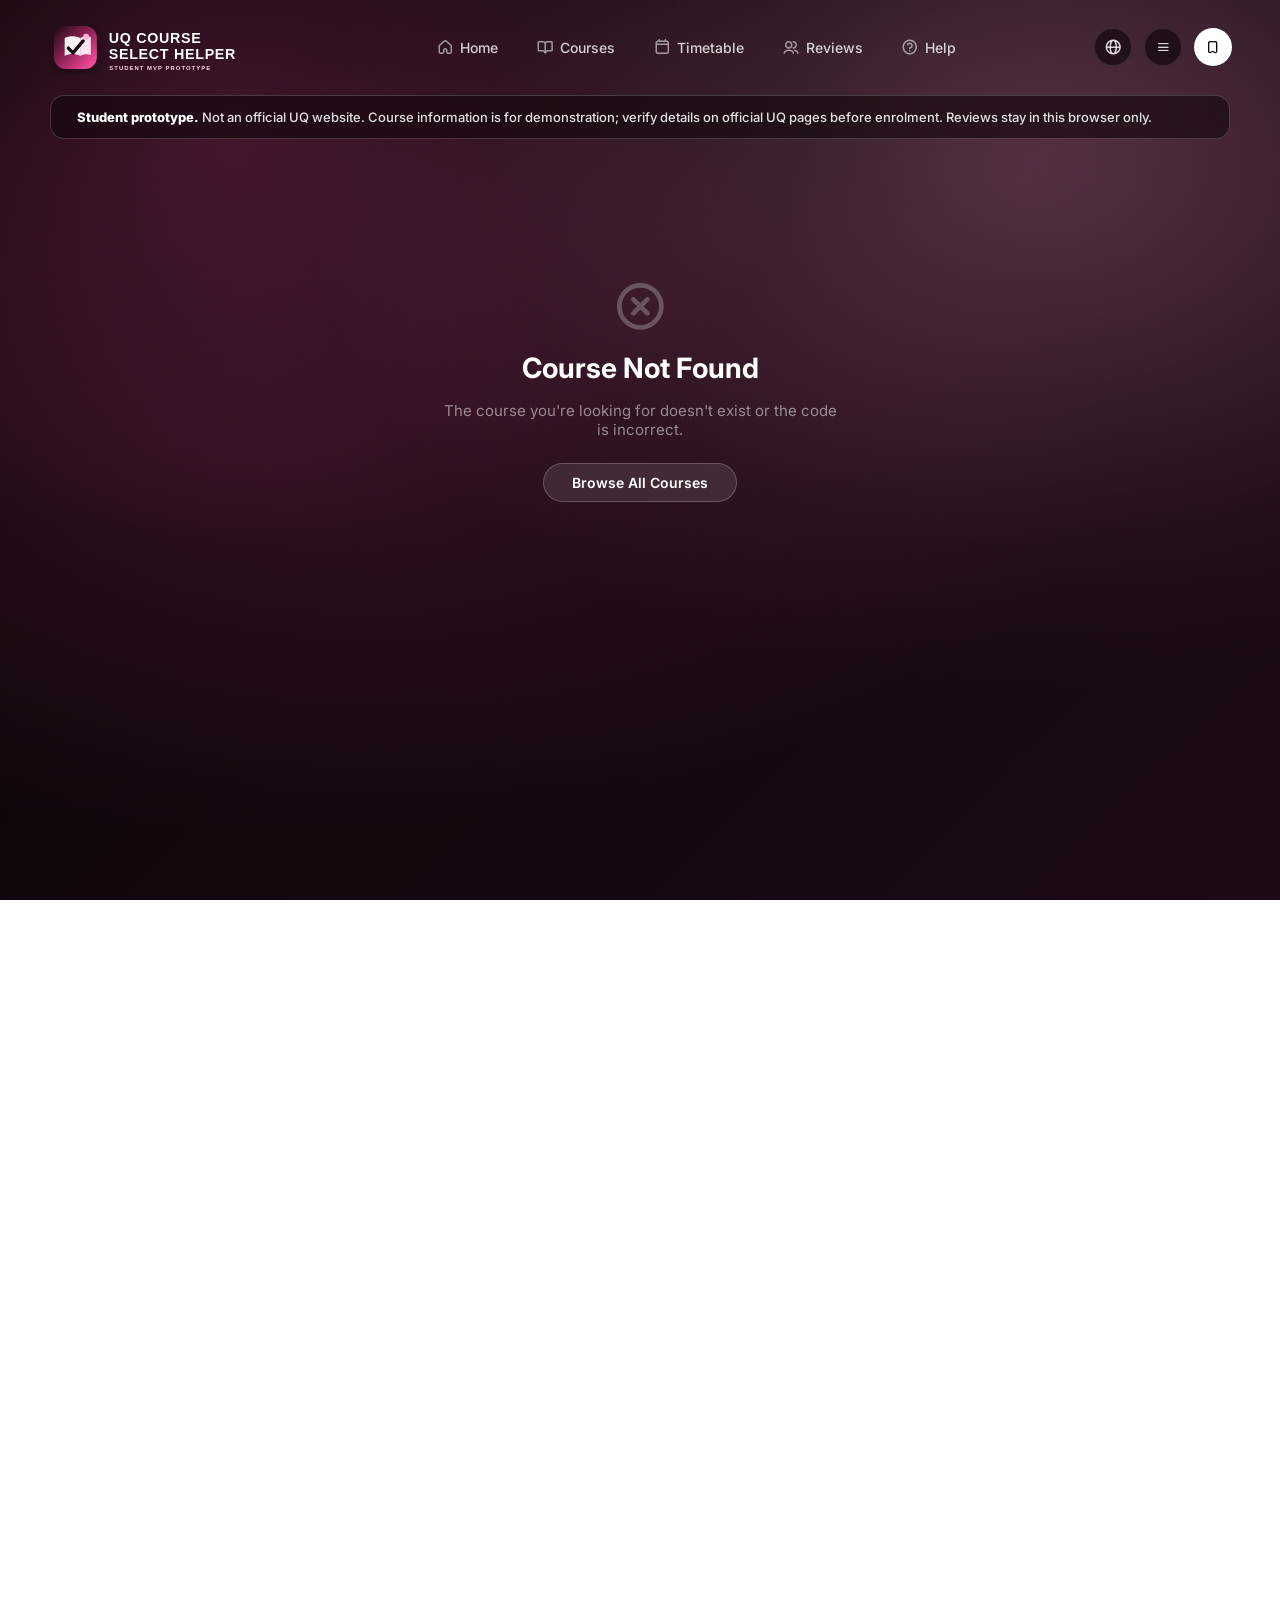
==== course-detail.html @ 70d6f1af "Upload MVP website" ====
﻿<!DOCTYPE html>
<html lang="en">

<head>
    <meta charset="UTF-8">
    <meta name="viewport" content="width=device-width, initial-scale=1.0">
    <meta http-equiv="Cache-Control" content="no-store, no-cache, must-revalidate">
    <meta http-equiv="Pragma" content="no-cache">
    <meta http-equiv="Expires" content="0">
    <title>Course Detail | UQ Course Select Helper</title>
    <link rel="preconnect" href="https://fonts.googleapis.com">
    <link
        href="https://fonts.googleapis.com/css2?family=Inter:wght@300;400;500;600;700;800;900&family=Noto+Sans+SC:wght@300;400;500;700;900&family=Playfair+Display:ital,wght@1,400;1,700&display=swap"
        rel="stylesheet">
    <link rel="stylesheet" href="coolicons.css">
    <link rel="stylesheet" href="css/shared.css?v=20260527-5">
    <link rel="stylesheet" href="css/course-detail.css?v=20260527-5">
</head>

<body>
    <div class="page">
        <!-- Purple Gradient Background -->
        <div class="page-bg"></div>

        <!-- Content -->
        <div class="content">

            <!-- Navbar -->
            <nav class="navbar">
                <div class="nav-brand">
                    <a href="index.html" class="brand-lockup" aria-label="UQ Course Select Helper home">
                        <img src="logos/course-select-helper-logo.svg" alt="UQ Course Select Helper">
                    </a>
                </div>

                <ul class="nav-links">
                    <li>
                        <a href="index.html">
                            <i class="ci-House_01"></i>
                            <span data-i18n="nav_home">Home</span>
                        </a>
                    </li>
                    <li>
                        <a href="courses.html">
                            <i class="ci-Book_Open"></i>
                            <span data-i18n="nav_courses">Courses</span>
                        </a>
                    </li>
                    <li>
                        <a href="timetable.html">
                            <i class="ci-Calendar"></i>
                            <span data-i18n="nav_timetable">Timetable</span>
                        </a>
                    </li>
                    <li>
                        <a href="reviews.html">
                            <i class="ci-Users"></i>
                            <span data-i18n="nav_reviews">Reviews</span>
                        </a>
                    </li>
                    <li>
                        <a href="#help">
                            <i class="ci-Circle_Help"></i>
                            <span data-i18n="nav_help">Help</span>
                        </a>
                    </li>
                </ul>

                <div class="nav-right">
                    <div class="lang-wrapper">
                        <button class="lang-globe-btn" id="langGlobeBtn" onclick="toggleLangPopover()">
                            <i class="ci-Globe"></i>
                        </button>
                        <div class="lang-popover" id="langPopover">
                            <div class="lang-popover-title">Language</div>
                            <div class="lang-popover-divider"></div>
                            <button class="lang-option active" data-lang="en" onclick="switchLang('en')">
                                <span class="lang-option-dot"></span>
                                <span class="lang-option-label">English</span>
                                <i class="ci-Check lang-option-check"></i>
                            </button>
                            <button class="lang-option" data-lang="zh" onclick="switchLang('zh')">
                                <span class="lang-option-dot"></span>
                                <span class="lang-option-label">Chinese</span>
                                <i class="ci-Check lang-option-check"></i>
                            </button>
                        </div>
                    </div>
                    <button class="nav-menu-btn" aria-label="Menu">
                        <i class="ci-Hamburger_MD"></i>
                    </button>
                    <a href="index.html" class="nav-cta" aria-label="Get Started">
                        <i class="ci-Bookmark"></i>
                    </a>
                </div>
            </nav>

            <!-- Loading State -->
            <div class="loading-state" id="loadingState">
                <div class="loading-spinner"></div>
                <p data-i18n="cd_loading">Loading course details...</p>
            </div>

            <!-- Error State -->
            <div class="error-state" id="errorState" style="display:none;">
                <i class="ci-Close_Circle"></i>
                <h2 data-i18n="cd_not_found">Course Not Found</h2>
                <p data-i18n="cd_not_found_desc">The course you're looking for doesn't exist or the code is incorrect.
                </p>
                <a href="courses.html" class="back-link" data-i18n="cd_browse_courses">Browse All Courses</a>
            </div>

            <!-- Hero Banner -->
            <div class="course-hero" id="courseHero" style="display:none;">
                <a href="courses.html" class="breadcrumb">
                    <i class="ci-Chevron_Left"></i>
                    <span data-i18n="cd_back">Back to Courses</span>
                </a>
                <div class="hero-content">
                    <span class="course-level-badge" id="heroLevel"></span>
                    <h1 class="course-code" id="heroCode"></h1>
                    <p class="course-title" id="heroTitle"></p>
                </div>
            </div>

            <!-- Two-Column Layout -->
            <div class="course-layout" id="courseLayout" style="display:none;">

                <!-- Left: Main Content -->
                <div class="course-main">

                    <!-- About -->
                    <section class="content-section">
                        <h2 class="section-title">
                            <i class="ci-Book_Open"></i>
                            <span data-i18n="cd_about">About This Course</span>
                        </h2>
                        <div class="section-body">
                            <p id="courseDescription"></p>
                        </div>
                    </section>

                    <!-- Prerequisites -->
                    <section class="content-section">
                        <h2 class="section-title">
                            <i class="ci-Link"></i>
                            <span data-i18n="cd_prereqs">Prerequisites</span>
                        </h2>
                        <div class="section-body" id="prerequisitesBody">
                            <p id="prerequisitesText"></p>
                            <div class="prereq-chips" id="prerequisitesChips"></div>
                        </div>
                    </section>

                    <div class="prereq-checker">
                        <label for="completedCoursesInput">Completed courses</label>
                        <input type="text" id="completedCoursesInput" placeholder="e.g. CSSE1001, MATH1061, INFS1200">
                        <button type="button" id="checkPrereqsBtn">Check Eligibility</button>
                        <div id="prereqCheckResult"></div>
                    </div>

                    <!-- Assessment -->
                    <section class="content-section">
                        <h2 class="section-title">
                            <i class="ci-Edit"></i>
                            <span data-i18n="cd_assessment">Assessment</span>
                        </h2>
                        <div class="section-body">
                            <div id="assessmentContent"></div>
                        </div>
                    </section>

                    <!-- Incompatible Courses -->
                    <section class="content-section" id="incompatibleSection" style="display:none;">
                        <h2 class="section-title">
                            <i class="ci-Close_Circle"></i>
                            <span data-i18n="cd_incompatible">Incompatible Courses</span>
                        </h2>
                        <div class="section-body">
                            <p id="incompatibleText"></p>
                            <div class="prereq-chips" id="incompatibleChips"></div>
                        </div>
                    </section>
                </div>

                <!-- Right: Sidebar -->
                <div class="course-sidebar">

                    <!-- Quick Facts Card -->
                    <div class="sidebar-card">
                        <h3 class="sidebar-card-title">
                            <i class="ci-Bar_Chart"></i>
                            <span data-i18n="cd_quick_facts">Quick Facts</span>
                        </h3>
                        <ul class="quick-facts-list">
                            <li>
                                <span class="fact-label" data-i18n="cd_units">Units</span>
                                <span class="fact-value" id="factUnits">--</span>
                            </li>
                            <li>
                                <span class="fact-label" data-i18n="cd_level">Level</span>
                                <span class="fact-value" id="factLevel">--</span>
                            </li>
                            <li>
                                <span class="fact-label" data-i18n="cd_faculty">Faculty</span>
                                <span class="fact-value" id="factFaculty">--</span>
                            </li>
                            <li>
                                <span class="fact-label" data-i18n="cd_school">School</span>
                                <span class="fact-value" id="factSchool">--</span>
                            </li>
                            <li>
                                <span class="fact-label" data-i18n="cd_duration">Duration</span>
                                <span class="fact-value" id="factDuration">--</span>
                            </li>
                        </ul>
                    </div>

                    <!-- Offerings Card -->
                    <div class="sidebar-card">
                        <h3 class="sidebar-card-title">
                            <i class="ci-Calendar"></i>
                            <span data-i18n="cd_offerings">Offerings</span>
                        </h3>
                        <div id="offeringsContent">
                            <p class="no-data" data-i18n="cd_no_offerings">No offerings available.</p>
                        </div>
                    </div>

                    <!-- Action Buttons -->
                    <div class="sidebar-actions">
                        <button class="action-btn action-btn-primary" id="addToTimetableBtn">
                            <i class="ci-Calendar"></i>
                            <span data-i18n="cd_add_timetable">Add to Timetable</span>
                        </button>
                        <button class="action-btn action-btn-secondary" id="writeReviewBtn">
                            <i class="ci-Edit"></i>
                            <span data-i18n="cd_write_review">Write a Review</span>
                        </button>
                        <a class="action-btn action-btn-official" id="officialCourseLink" href="#" target="_blank"
                            rel="noopener">
                            <i class="ci-External_Link"></i>
                            <span>Official UQ Page</span>
                        </a>
                    </div>
                </div>
            </div>
        </div>
    </div>

    <!-- Toast Notification -->
    <div class="toast" id="toast">
        <i class="ci-Check toast-icon"></i>
        <span id="toastMessage"></span>
    </div>

    <!-- Footer -->
    <footer id="help" class="footer student-footer">
        <div class="footer-hero">
            <div class="footer-brand-block">
                <img src="logos/course-select-helper-logo.svg" alt="UQ Course Select Helper" class="footer-brand-logo">
                <p>Independent COMP1100 student MVP. This prototype helps demonstrate course-planning ideas, interview-driven learning and design iteration.</p>
            </div>
            <div class="footer-proof-points">
                <span>Student prototype</span>
                <span>Not an official UQ service</span>
                <span>Verify details with UQ</span>
            </div>
        </div>

        <div class="footer-columns footer-prototype-columns">
            <div class="footer-col">
                <h4>Working with UQ</h4>
                <ul>
                    <li><a href="https://about.uq.edu.au/careers" target="_blank" rel="noopener noreferrer">Careers and job search</a></li>
                    <li><a href="https://about.uq.edu.au/strategy-values/strategic-plan" target="_blank" rel="noopener noreferrer">Strategic Plan</a></li>
                    <li><a href="https://about.uq.edu.au/staff-intranet" target="_blank" rel="noopener noreferrer">Staff Intranet</a></li>
                    <li><a href="https://my.uq.edu.au/information-and-services/information-technology/student-staff-it-support" target="_blank" rel="noopener noreferrer">IT support</a></li>
                </ul>
            </div>
            <div class="footer-col">
                <h4>Current students</h4>
                <ul>
                    <li><a href="https://my.uq.edu.au/" target="_blank" rel="noopener noreferrer">my.UQ</a></li>
                    <li><a href="https://programs-courses.uq.edu.au/" target="_blank" rel="noopener noreferrer">Programs and courses</a></li>
                    <li><a href="https://about.uq.edu.au/academic-calendar" target="_blank" rel="noopener noreferrer">Academic calendar</a></li>
                    <li><a href="https://my.uq.edu.au/student-support" target="_blank" rel="noopener noreferrer">Student support</a></li>
                </ul>
            </div>
            <div class="footer-col">
                <h4>Library</h4>
                <ul>
                    <li><a href="https://library.uq.edu.au/" target="_blank" rel="noopener noreferrer">Library</a></li>
                    <li><a href="https://web.library.uq.edu.au/study-and-learning-support" target="_blank" rel="noopener noreferrer">Study and learning support</a></li>
                    <li><a href="https://web.library.uq.edu.au/research-and-publish" target="_blank" rel="noopener noreferrer">Research and publish</a></li>
                    <li><a href="https://web.library.uq.edu.au/visit" target="_blank" rel="noopener noreferrer">Visit</a></li>
                </ul>
            </div>
            <div class="footer-col">
                <h4>Contact UQ</h4>
                <ul>
                    <li><a href="https://contacts.uq.edu.au/contacts" target="_blank" rel="noopener noreferrer">Contact UQ</a></li>
                    <li><a href="https://www.uq.edu.au/complaints-appeals" target="_blank" rel="noopener noreferrer">Make a complaint</a></li>
                    <li><a href="https://about.uq.edu.au/faculties-schools-centres-and-institutes" target="_blank" rel="noopener noreferrer">Faculties, schools, institutes and centres</a></li>
                    <li><a href="https://campuses.uq.edu.au/" target="_blank" rel="noopener noreferrer">Campuses, maps and transport</a></li>
                </ul>
            </div>
            <div class="footer-col">
                <h4>Prototype notes</h4>
                <ul>
                    <li>Reviews are stored locally in this browser.</li>
                    <li>No analytics or server upload are added.</li>
                    <li>Do not enter sensitive personal information.</li>
                    <li>Course data is for demonstration and must be checked against official UQ pages.</li>
                </ul>
            </div>
        </div>

        <div class="footer-disclaimer">
            <strong>Disclaimer:</strong> UQ Course Select Helper is an independent student prototype. It is not affiliated with, endorsed by, or operated by The University of Queensland. UQ names and course references are used only to describe the student problem space and demonstration dataset.
        </div>
    </footer>

    <script src="js/i18n.js?v=20260527-5"></script>
    <script src="js/shared.js?v=20260527-5"></script>
    <script src="js/course-detail.js?v=20260527-5"></script>
</body>

</html>
---- coolicons.css ----
﻿@font-face {
  font-family: 'coolicons';
  src:
    url('fonts/coolicons.ttf?44fbbv') format('truetype'),
    url('fonts/coolicons.woff?44fbbv') format('woff'),
    url('fonts/coolicons.svg?44fbbv#coolicons') format('svg');
  font-weight: normal;
  font-style: normal;
  font-display: block;
}

i {
  /* use !important to prevent issues with browser extensions that change fonts */
  font-family: 'coolicons' !important;
  speak: never;
  font-style: normal;
  font-weight: normal;
  font-variant: normal;
  text-transform: none;
  line-height: 1;

  /* Better Font Rendering =========== */
  -webkit-font-smoothing: antialiased;
  -moz-osx-font-smoothing: grayscale;
}

.ci-Add_Column:before {
  content: "\e900";
}
.ci-Add_Minus_Square:before {
  content: "\e901";
}
.ci-Add_Plus_Circle:before {
  content: "\e902";
}
.ci-Add_Plus_Square:before {
  content: "\e903";
}
.ci-Add_Plus:before {
  content: "\e904";
}
.ci-Add_Row:before {
  content: "\e905";
}
.ci-Add_To_Queue:before {
  content: "\e906";
}
.ci-Airplay:before {
  content: "\e907";
}
.ci-Alarm:before {
  content: "\e908";
}
.ci-Archive:before {
  content: "\e909";
}
.ci-Arrow_Circle_Down_Left:before {
  content: "\e90a";
}
.ci-Arrow_Circle_Down_Right:before {
  content: "\e90b";
}
.ci-Arrow_Circle_Down:before {
  content: "\e90c";
}
.ci-Arrow_Circle_Left:before {
  content: "\e90d";
}
.ci-Arrow_Circle_Right:before {
  content: "\e90e";
}
.ci-Arrow_Circle_Up_Left:before {
  content: "\e90f";
}
.ci-Arrow_Circle_Up_Right:before {
  content: "\e910";
}
.ci-Arrow_Circle_Up:before {
  content: "\e911";
}
.ci-Arrow_Down_Left_LG:before {
  content: "\e912";
}
.ci-Arrow_Down_Left_MD:before {
  content: "\e913";
}
.ci-Arrow_Down_Left_SM:before {
  content: "\e914";
}
.ci-Arrow_Down_LG:before {
  content: "\e915";
}
.ci-Arrow_Down_MD:before {
  content: "\e916";
}
.ci-Arrow_Down_Right_LG:before {
  content: "\e917";
}
.ci-Arrow_Down_Right_MD:before {
  content: "\e918";
}
.ci-Arrow_Down_Right_SM:before {
  content: "\e919";
}
.ci-Arrow_Down_SM:before {
  content: "\e91a";
}
.ci-Arrow_Down_Up:before {
  content: "\e91b";
}
.ci-Arrow_Left_LG:before {
  content: "\e91c";
}
.ci-Arrow_Left_MD:before {
  content: "\e91d";
}
.ci-Arrow_Left_Right:before {
  content: "\e91e";
}
.ci-Arrow_Left_SM:before {
  content: "\e91f";
}
.ci-Arrow_Reload_02:before {
  content: "\e920";
}
.ci-Arrow_Right_LG:before {
  content: "\e921";
}
.ci-Arrow_Right_MD:before {
  content: "\e922";
}
.ci-Arrow_Right_SM:before {
  content: "\e923";
}
.ci-Arrow_Sub_Down_Left:before {
  content: "\e924";
}
.ci-Arrow_Sub_Down_Right:before {
  content: "\e925";
}
.ci-Arrow_Sub_Left_Down:before {
  content: "\e926";
}
.ci-Arrow_Sub_Left_Up:before {
  content: "\e927";
}
.ci-Arrow_Sub_Right_Down:before {
  content: "\e928";
}
.ci-Arrow_Sub_Right_Up:before {
  content: "\e929";
}
.ci-Arrow_Sub_Up_Left:before {
  content: "\e92a";
}
.ci-Arrow_Sub_Up_Right:before {
  content: "\e92b";
}
.ci-Arrow_Undo_Down_Left:before {
  content: "\e92c";
}
.ci-Arrow_Undo_Down_Right:before {
  content: "\e92d";
}
.ci-Arrow_Undo_Up_Left:before {
  content: "\e92e";
}
.ci-Arrow_Undo_Up_Right:before {
  content: "\e92f";
}
.ci-Arrow_Up_Left_LG:before {
  content: "\e930";
}
.ci-Arrow_Up_Left_MD:before {
  content: "\e931";
}
.ci-Arrow_Up_Left_SM:before {
  content: "\e932";
}
.ci-Arrow_Up_LG:before {
  content: "\e933";
}
.ci-Arrow_Up_MD:before {
  content: "\e934";
}
.ci-Arrow_Up_Right_LG:before {
  content: "\e935";
}
.ci-Arrow_Up_Right_MD:before {
  content: "\e936";
}
.ci-Arrow_Up_Right_SM:before {
  content: "\e937";
}
.ci-Arrow_Up_SM:before {
  content: "\e938";
}
.ci-Arrows_Reload_01:before {
  content: "\e939";
}
.ci-Bar_Bottom:before {
  content: "\e93a";
}
.ci-Bar_Left:before {
  content: "\e93b";
}
.ci-Bar_Right:before {
  content: "\e93c";
}
.ci-Bar_Top:before {
  content: "\e93d";
}
.ci-Bell_Add:before {
  content: "\e93e";
}
.ci-Bell_Close:before {
  content: "\e93f";
}
.ci-Bell_Notification:before {
  content: "\e940";
}
.ci-Bell_Off:before {
  content: "\e941";
}
.ci-Bell_Remove:before {
  content: "\e942";
}
.ci-Bell_Ring:before {
  content: "\e943";
}
.ci-Bell:before {
  content: "\e944";
}
.ci-Bold:before {
  content: "\e945";
}
.ci-Book_Open:before {
  content: "\e946";
}
.ci-Book:before {
  content: "\e947";
}
.ci-Bookmark:before {
  content: "\e948";
}
.ci-Building_01:before {
  content: "\e949";
}
.ci-Building_02:before {
  content: "\e94a";
}
.ci-Building_03:before {
  content: "\e94b";
}
.ci-Building_04:before {
  content: "\e94c";
}
.ci-Bulb:before {
  content: "\e94d";
}
.ci-Calendar_Add:before {
  content: "\e94e";
}
.ci-Calendar_Check:before {
  content: "\e94f";
}
.ci-Calendar_Close:before {
  content: "\e950";
}
.ci-Calendar_Days:before {
  content: "\e951";
}
.ci-Calendar_Event:before {
  content: "\e952";
}
.ci-Calendar_Remove:before {
  content: "\e953";
}
.ci-Calendar_Week:before {
  content: "\e954";
}
.ci-Calendar:before {
  content: "\e955";
}
.ci-Camera:before {
  content: "\e956";
}
.ci-Car_Auto:before {
  content: "\e957";
}
.ci-Caret_Circle_Down:before {
  content: "\e958";
}
.ci-Caret_Circle_Left:before {
  content: "\e959";
}
.ci-Caret_Circle_Right:before {
  content: "\e95a";
}
.ci-Caret_Circle_Up:before {
  content: "\e95b";
}
.ci-Caret_Down_MD:before {
  content: "\e95c";
}
.ci-Caret_Down_SM:before {
  content: "\e95d";
}
.ci-Caret_Left_SM:before {
  content: "\e95e";
}
.ci-Caret_Right_SM:before {
  content: "\e95f";
}
.ci-Caret_Up_MD:before {
  content: "\e960";
}
.ci-Caret_Up_SM:before {
  content: "\e961";
}
.ci-Chart_Bar_Horizontal_01:before {
  content: "\e962";
}
.ci-Chart_Bar_Vertical_01:before {
  content: "\e963";
}
.ci-Chart_Line:before {
  content: "\e964";
}
.ci-Chart_Pie:before {
  content: "\e965";
}
.ci-Chat_Add:before {
  content: "\e966";
}
.ci-Chat_Check:before {
  content: "\e967";
}
.ci-Chat_Circle_Add:before {
  content: "\e968";
}
.ci-Chat_Circle_Check:before {
  content: "\e969";
}
.ci-Chat_Circle_Close:before {
  content: "\e96a";
}
.ci-Chat_Circle_Dots:before {
  content: "\e96b";
}
.ci-Chat_Circle_Remove:before {
  content: "\e96c";
}
.ci-Chat_Circle:before {
  content: "\e96d";
}
.ci-Chat_Close:before {
  content: "\e96e";
}
.ci-Chat_Conversation_Circle:before {
  content: "\e96f";
}
.ci-Chat_Conversation:before {
  content: "\e970";
}
.ci-Chat_Dots:before {
  content: "\e971";
}
.ci-Chat_Remove:before {
  content: "\e972";
}
.ci-Chat:before {
  content: "\e973";
}
.ci-Check_All_Big:before {
  content: "\e974";
}
.ci-Check_All:before {
  content: "\e975";
}
.ci-Check_Big:before {
  content: "\e976";
}
.ci-Check:before {
  content: "\e977";
}
.ci-Checkbox_Check:before {
  content: "\e978";
}
.ci-Checkbox_Fill:before {
  content: "\e979";
}
.ci-Checkbox_Unchecked:before {
  content: "\e97a";
}
.ci-Chevron_Down_Duo:before {
  content: "\e97b";
}
.ci-Chevron_Down:before {
  content: "\e97c";
}
.ci-Chevron_Left_Duo:before {
  content: "\e97d";
}
.ci-Chevron_Left_MD:before {
  content: "\e97e";
}
.ci-Chevron_Left:before {
  content: "\e97f";
}
.ci-Chevron_Right_Duo:before {
  content: "\e980";
}
.ci-Chevron_Right_MD:before {
  content: "\e981";
}
.ci-Chevron_Right:before {
  content: "\e982";
}
.ci-Chevron_Up_Duo:before {
  content: "\e983";
}
.ci-Chevron_Up:before {
  content: "\e984";
}
.ci-Chromecast:before {
  content: "\e985";
}
.ci-Circle_Check:before {
  content: "\e986";
}
.ci-Circle_Help:before {
  content: "\e987";
}
.ci-Circle_Warning:before {
  content: "\e988";
}
.ci-Circle:before {
  content: "\e989";
}
.ci-Clock:before {
  content: "\e98a";
}
.ci-Close_Circle:before {
  content: "\e98b";
}
.ci-Close_LG:before {
  content: "\e98c";
}
.ci-Close_MD:before {
  content: "\e98d";
}
.ci-Close_SM:before {
  content: "\e98e";
}
.ci-Close_Square:before {
  content: "\e98f";
}
.ci-Cloud_Add:before {
  content: "\e990";
}
.ci-Cloud_Check:before {
  content: "\e991";
}
.ci-Cloud_Close:before {
  content: "\e992";
}
.ci-Cloud_Download:before {
  content: "\e993";
}
.ci-Cloud_Off:before {
  content: "\e994";
}
.ci-Cloud_Remove:before {
  content: "\e995";
}
.ci-Cloud_Upload:before {
  content: "\e996";
}
.ci-Cloud:before {
  content: "\e997";
}
.ci-Code:before {
  content: "\e998";
}
.ci-Coffe_To_Go:before {
  content: "\e999";
}
.ci-Coffee:before {
  content: "\e99a";
}
.ci-Columns:before {
  content: "\e99b";
}
.ci-Combine_Cells:before {
  content: "\e99c";
}
.ci-Command:before {
  content: "\e99d";
}
.ci-Compass:before {
  content: "\e99e";
}
.ci-Cookie:before {
  content: "\e99f";
}
.ci-Copy:before {
  content: "\e9a0";
}
.ci-Credit_Card_01:before {
  content: "\e9a1";
}
.ci-Credit_Card_02:before {
  content: "\e9a2";
}
.ci-Crop:before {
  content: "\e9a3";
}
.ci-Cupcake:before {
  content: "\e9a4";
}
.ci-Cylinder:before {
  content: "\e9a5";
}
.ci-Data:before {
  content: "\e9a6";
}
.ci-Delete_Column:before {
  content: "\e9a7";
}
.ci-Delete_Row:before {
  content: "\e9a8";
}
.ci-Desktop_Tower:before {
  content: "\e9a9";
}
.ci-Desktop:before {
  content: "\e9aa";
}
.ci-Devices:before {
  content: "\e9ab";
}
.ci-Double_Quotes_L:before {
  content: "\e9ac";
}
.ci-Double_Quotes_R:before {
  content: "\e9ad";
}
.ci-Download_Package:before {
  content: "\e9ae";
}
.ci-Download:before {
  content: "\e9af";
}
.ci-Drag_Horizontal:before {
  content: "\e9b0";
}
.ci-Drag_Vertical:before {
  content: "\e9b1";
}
.ci-Dummy_Circle_Small:before {
  content: "\e9b2";
}
.ci-Dummy_Circle:before {
  content: "\e9b3";
}
.ci-Dummy_Square_Small:before {
  content: "\e9b4";
}
.ci-Dummy_Square:before {
  content: "\e9b5";
}
.ci-Edit_Pencil_01:before {
  content: "\e9b6";
}
.ci-Edit_Pencil_02:before {
  content: "\e9b7";
}
.ci-Edit_Pencil_Line_01:before {
  content: "\e9b8";
}
.ci-Edit_Pencil_Line_02:before {
  content: "\e9b9";
}
.ci-Exit:before {
  content: "\e9ba";
}
.ci-Expand:before {
  content: "\e9bb";
}
.ci-External_Link:before {
  content: "\e9bc";
}
.ci-Figma:before {
  content: "\e9bd";
}
.ci-File_Add:before {
  content: "\e9be";
}
.ci-File_Blank:before {
  content: "\e9bf";
}
.ci-File_Check:before {
  content: "\e9c0";
}
.ci-File_Close:before {
  content: "\e9c1";
}
.ci-File_Code:before {
  content: "\e9c2";
}
.ci-File_Document:before {
  content: "\e9c3";
}
.ci-File_Download:before {
  content: "\e9c4";
}
.ci-File_Edit:before {
  content: "\e9c5";
}
.ci-File_Remove:before {
  content: "\e9c6";
}
.ci-File_Search:before {
  content: "\e9c7";
}
.ci-File_Upload:before {
  content: "\e9c8";
}
.ci-Files:before {
  content: "\e9c9";
}
.ci-Filter_Off:before {
  content: "\e9ca";
}
.ci-Filter:before {
  content: "\e9cb";
}
.ci-First_Aid:before {
  content: "\e9cc";
}
.ci-Flag:before {
  content: "\e9cd";
}
.ci-Folder_Add:before {
  content: "\e9ce";
}
.ci-Folder_Check:before {
  content: "\e9cf";
}
.ci-Folder_Close:before {
  content: "\e9d0";
}
.ci-Folder_Code:before {
  content: "\e9d1";
}
.ci-Folder_Document:before {
  content: "\e9d2";
}
.ci-Folder_Download:before {
  content: "\e9d3";
}
.ci-Folder_Edit:before {
  content: "\e9d4";
}
.ci-Folder_Open:before {
  content: "\e9d5";
}
.ci-Folder_Remove:before {
  content: "\e9d6";
}
.ci-Folder_Search:before {
  content: "\e9d7";
}
.ci-Folder_Upload:before {
  content: "\e9d8";
}
.ci-Folder:before {
  content: "\e9d9";
}
.ci-Folders:before {
  content: "\e9da";
}
.ci-Font:before {
  content: "\e9db";
}
.ci-Forward:before {
  content: "\e9dc";
}
.ci-Gift:before {
  content: "\e9dd";
}
.ci-Globe:before {
  content: "\e9de";
}
.ci-Hamburger_LG:before {
  content: "\e9df";
}
.ci-Hamburger_MD:before {
  content: "\e9e0";
}
.ci-Handbag:before {
  content: "\e9e1";
}
.ci-Heading_H1:before {
  content: "\e9e2";
}
.ci-Heading_H2:before {
  content: "\e9e3";
}
.ci-Heading_H3:before {
  content: "\e9e4";
}
.ci-Heading_H4:before {
  content: "\e9e5";
}
.ci-Heading_H5:before {
  content: "\e9e6";
}
.ci-Heading_H6:before {
  content: "\e9e7";
}
.ci-Heading:before {
  content: "\e9e8";
}
.ci-Headphones:before {
  content: "\e9e9";
}
.ci-Heart_01:before {
  content: "\e9ea";
}
.ci-Heart_02:before {
  content: "\e9eb";
}
.ci-Help:before {
  content: "\e9ec";
}
.ci-Hide:before {
  content: "\e9ed";
}
.ci-House_01:before {
  content: "\e9ee";
}
.ci-House_02:before {
  content: "\e9ef";
}
.ci-House_03:before {
  content: "\e9f0";
}
.ci-House_Add:before {
  content: "\e9f1";
}
.ci-House_Check:before {
  content: "\e9f2";
}
.ci-House_Close:before {
  content: "\e9f3";
}
.ci-House_Remove:before {
  content: "\e9f4";
}
.ci-Image_01:before {
  content: "\e9f5";
}
.ci-Image_02:before {
  content: "\e9f6";
}
.ci-Info:before {
  content: "\e9f7";
}
.ci-Instance:before {
  content: "\e9f8";
}
.ci-Italic:before {
  content: "\e9f9";
}
.ci-Keyboard:before {
  content: "\e9fa";
}
.ci-Label:before {
  content: "\e9fb";
}
.ci-Laptop:before {
  content: "\e9fc";
}
.ci-Layer:before {
  content: "\e9fd";
}
.ci-Layers:before {
  content: "\e9fe";
}
.ci-Leaf:before {
  content: "\e9ff";
}
.ci-Line_L:before {
  content: "\ea00";
}
.ci-Line_M:before {
  content: "\ea01";
}
.ci-Line_S:before {
  content: "\ea02";
}
.ci-Line_Xl:before {
  content: "\ea03";
}
.ci-Link_Break:before {
  content: "\ea04";
}
.ci-Link_Horizontal_Off:before {
  content: "\ea05";
}
.ci-Link_Horizontal:before {
  content: "\ea06";
}
.ci-Link_Vertical:before {
  content: "\ea07";
}
.ci-Link:before {
  content: "\ea08";
}
.ci-List_Add:before {
  content: "\ea09";
}
.ci-List_Check:before {
  content: "\ea0a";
}
.ci-List_Checklist:before {
  content: "\ea0b";
}
.ci-List_Ordered:before {
  content: "\ea0c";
}
.ci-List_Remove:before {
  content: "\ea0d";
}
.ci-List_Unordered:before {
  content: "\ea0e";
}
.ci-Loading:before {
  content: "\ea0f";
}
.ci-Lock_Open:before {
  content: "\ea10";
}
.ci-Lock:before {
  content: "\ea11";
}
.ci-Log_Out:before {
  content: "\ea12";
}
.ci-Magnifying_Glass_Minus:before {
  content: "\ea13";
}
.ci-Magnifying_Glass_Plus:before {
  content: "\ea14";
}
.ci-Mail_Open:before {
  content: "\ea15";
}
.ci-Mail:before {
  content: "\ea16";
}
.ci-Main_Component:before {
  content: "\ea17";
}
.ci-Map_Pin:before {
  content: "\ea18";
}
.ci-Map:before {
  content: "\ea19";
}
.ci-Mention:before {
  content: "\ea1a";
}
.ci-Menu_Alt_01:before {
  content: "\ea1b";
}
.ci-Menu_Alt_02:before {
  content: "\ea1c";
}
.ci-Menu_Alt_03:before {
  content: "\ea1d";
}
.ci-Menu_Alt_04:before {
  content: "\ea1e";
}
.ci-Menu_Alt_05:before {
  content: "\ea1f";
}
.ci-Menu_Duo_LG:before {
  content: "\ea20";
}
.ci-Menu_Duo_MD:before {
  content: "\ea21";
}
.ci-Mobile_Button:before {
  content: "\ea22";
}
.ci-Mobile:before {
  content: "\ea23";
}
.ci-Monitor_Play:before {
  content: "\ea24";
}
.ci-Monitor:before {
  content: "\ea25";
}
.ci-Moon:before {
  content: "\ea26";
}
.ci-More_Grid_Big:before {
  content: "\ea27";
}
.ci-More_Grid_Small:before {
  content: "\ea28";
}
.ci-More_Horizontal:before {
  content: "\ea29";
}
.ci-More_Vertical:before {
  content: "\ea2a";
}
.ci-Mouse:before {
  content: "\ea2b";
}
.ci-Move_Horizontal:before {
  content: "\ea2c";
}
.ci-Move_Vertical:before {
  content: "\ea2d";
}
.ci-Move:before {
  content: "\ea2e";
}
.ci-Moving_Desk:before {
  content: "\ea2f";
}
.ci-Navigation:before {
  content: "\ea30";
}
.ci-Note_Edit:before {
  content: "\ea31";
}
.ci-Note_Search:before {
  content: "\ea32";
}
.ci-Note:before {
  content: "\ea33";
}
.ci-Notebook:before {
  content: "\ea34";
}
.ci-Octagon_Check:before {
  content: "\ea35";
}
.ci-Octagon_Help:before {
  content: "\ea36";
}
.ci-Octagon_Warning:before {
  content: "\ea37";
}
.ci-Octagon:before {
  content: "\ea38";
}
.ci-Option:before {
  content: "\ea39";
}
.ci-Paper_Plane:before {
  content: "\ea3a";
}
.ci-Paperclip_Attechment_Horizontal:before {
  content: "\ea3b";
}
.ci-Paperclip_Attechment_Tilt:before {
  content: "\ea3c";
}
.ci-Paragraph:before {
  content: "\ea3d";
}
.ci-Path:before {
  content: "\ea3e";
}
.ci-Pause_Circle:before {
  content: "\ea3f";
}
.ci-Pause:before {
  content: "\ea40";
}
.ci-Phone:before {
  content: "\ea41";
}
.ci-Planet:before {
  content: "\ea42";
}
.ci-Play_Circle:before {
  content: "\ea43";
}
.ci-Play:before {
  content: "\ea44";
}
.ci-Printer:before {
  content: "\ea45";
}
.ci-Puzzle:before {
  content: "\ea46";
}
.ci-Qr_Code:before {
  content: "\ea47";
}
.ci-Radio_Fill:before {
  content: "\ea48";
}
.ci-Radio_Unchecked:before {
  content: "\ea49";
}
.ci-Rainbow:before {
  content: "\ea4a";
}
.ci-Redo:before {
  content: "\ea4b";
}
.ci-Remove_Minus_Circle:before {
  content: "\ea4c";
}
.ci-Remove_Minus:before {
  content: "\ea4d";
}
.ci-Rewind:before {
  content: "\ea4e";
}
.ci-Rows:before {
  content: "\ea4f";
}
.ci-Ruler:before {
  content: "\ea50";
}
.ci-Save:before {
  content: "\ea51";
}
.ci-Search_Magnifying_Glass:before {
  content: "\ea52";
}
.ci-Select_Multiple:before {
  content: "\ea53";
}
.ci-Settings_Future:before {
  content: "\ea54";
}
.ci-Settings:before {
  content: "\ea55";
}
.ci-Share_Android:before {
  content: "\ea56";
}
.ci-Share_iOS_Export:before {
  content: "\ea57";
}
.ci-Shield_Check:before {
  content: "\ea58";
}
.ci-Shield_Warning:before {
  content: "\ea59";
}
.ci-Shield:before {
  content: "\ea5a";
}
.ci-Shopping_Bag_01:before {
  content: "\ea5b";
}
.ci-Shopping_Bag_02:before {
  content: "\ea5c";
}
.ci-Shopping_Cart_01:before {
  content: "\ea5d";
}
.ci-Shopping_Cart_02:before {
  content: "\ea5e";
}
.ci-Show:before {
  content: "\ea5f";
}
.ci-Shrink:before {
  content: "\ea60";
}
.ci-Shuffle:before {
  content: "\ea61";
}
.ci-Single_Quotes_L:before {
  content: "\ea62";
}
.ci-Single_Quotes_R:before {
  content: "\ea63";
}
.ci-Skip_Back:before {
  content: "\ea64";
}
.ci-Skip_Forward:before {
  content: "\ea65";
}
.ci-Slider_01:before {
  content: "\ea66";
}
.ci-Slider_02:before {
  content: "\ea67";
}
.ci-Slider_03:before {
  content: "\ea68";
}
.ci-Sort_Ascending:before {
  content: "\ea69";
}
.ci-Sort_Descending:before {
  content: "\ea6a";
}
.ci-Square_Check:before {
  content: "\ea6b";
}
.ci-Square_Help:before {
  content: "\ea6c";
}
.ci-Square_Warning:before {
  content: "\ea6d";
}
.ci-Square:before {
  content: "\ea6e";
}
.ci-Star:before {
  content: "\ea6f";
}
.ci-Stop_Circle:before {
  content: "\ea70";
}
.ci-Stop_Sign:before {
  content: "\ea71";
}
.ci-Stop:before {
  content: "\ea72";
}
.ci-Strikethrough:before {
  content: "\ea73";
}
.ci-Suitcase:before {
  content: "\ea74";
}
.ci-Sun:before {
  content: "\ea75";
}
.ci-Swatches_Palette:before {
  content: "\ea76";
}
.ci-Swicht_Left:before {
  content: "\ea77";
}
.ci-Swicht_Right:before {
  content: "\ea78";
}
.ci-Table_Add:before {
  content: "\ea79";
}
.ci-Table_Remove:before {
  content: "\ea7a";
}
.ci-Table:before {
  content: "\ea7b";
}
.ci-Tablet_Button:before {
  content: "\ea7c";
}
.ci-Tablet:before {
  content: "\ea7d";
}
.ci-Tag:before {
  content: "\ea7e";
}
.ci-Terminal:before {
  content: "\ea7f";
}
.ci-Text_Align_Center:before {
  content: "\ea80";
}
.ci-Text_Align_Justify:before {
  content: "\ea81";
}
.ci-Text_Align_Left:before {
  content: "\ea82";
}
.ci-Text_Align_Right:before {
  content: "\ea83";
}
.ci-Text:before {
  content: "\ea84";
}
.ci-Ticket_Voucher:before {
  content: "\ea85";
}
.ci-Timer_Add:before {
  content: "\ea86";
}
.ci-Timer_Close:before {
  content: "\ea87";
}
.ci-Timer_Remove:before {
  content: "\ea88";
}
.ci-Timer:before {
  content: "\ea89";
}
.ci-Trash_Empty:before {
  content: "\ea8a";
}
.ci-Trash_Full:before {
  content: "\ea8b";
}
.ci-Trending_Down:before {
  content: "\ea8c";
}
.ci-Trending_Up:before {
  content: "\ea8d";
}
.ci-Triangle_Check:before {
  content: "\ea8e";
}
.ci-Triangle_Warning:before {
  content: "\ea8f";
}
.ci-Triangle:before {
  content: "\ea90";
}
.ci-Underline:before {
  content: "\ea91";
}
.ci-Undo:before {
  content: "\ea92";
}
.ci-Unfold_Less:before {
  content: "\ea93";
}
.ci-Unfold_More:before {
  content: "\ea94";
}
.ci-User_01:before {
  content: "\ea95";
}
.ci-User_02:before {
  content: "\ea96";
}
.ci-User_03:before {
  content: "\ea97";
}
.ci-User_Add:before {
  content: "\ea98";
}
.ci-User_Card_ID:before {
  content: "\ea99";
}
.ci-User_Check:before {
  content: "\ea9a";
}
.ci-User_Circle:before {
  content: "\ea9b";
}
.ci-User_Close:before {
  content: "\ea9c";
}
.ci-User_Remove:before {
  content: "\ea9d";
}
.ci-User_Square:before {
  content: "\ea9e";
}
.ci-User_Voice:before {
  content: "\ea9f";
}
.ci-Users_Group:before {
  content: "\eaa0";
}
.ci-Users:before {
  content: "\eaa1";
}
.ci-Volume_Max:before {
  content: "\eaa2";
}
.ci-Volume_Min:before {
  content: "\eaa3";
}
.ci-Volume_Minus:before {
  content: "\eaa4";
}
.ci-Volume_Off_02:before {
  content: "\eaa5";
}
.ci-Volume_Off:before {
  content: "\eaa6";
}
.ci-Volume_Plus:before {
  content: "\eaa7";
}
.ci-Warning:before {
  content: "\eaa8";
}
.ci-Water_Drop:before {
  content: "\eaa9";
}
.ci-Wavy_Check:before {
  content: "\eaaa";
}
.ci-Wavy_Help:before {
  content: "\eaab";
}
.ci-Wavy_Warning:before {
  content: "\eaac";
}
.ci-Wavy:before {
  content: "\eaad";
}
.ci-Wifi_High:before {
  content: "\eaae";
}
.ci-Wifi_Low:before {
  content: "\eaaf";
}
.ci-Wifi_Medium:before {
  content: "\eab0";
}
.ci-Wifi_None:before {
  content: "\eab1";
}
.ci-Wifi_Off:before {
  content: "\eab2";
}
.ci-Wifi_Problem:before {
  content: "\eab3";
}
.ci-Window_Check:before {
  content: "\eab4";
}
.ci-Window_Close:before {
  content: "\eab5";
}
.ci-Window_Code_Block:before {
  content: "\eab6";
}
.ci-Window_Sidebar:before {
  content: "\eab7";
}
.ci-Window_Terminal:before {
  content: "\eab8";
}
.ci-Window:before {
  content: "\eab9";
}
---- css/shared.css ----
﻿/* ===== Reset ===== */
*,
*::before,
*::after {
    margin: 0;
    padding: 0;
    box-sizing: border-box;
}

/* ===== CSS Variables ===== */
:root {
    --brand-ink: #12070f;
    --brand-forest: #8f2354;
    --accent: #ff4fa3;
    --accent-warm: #ff9cc9;
    --paper: #fff4f9;
    --paper-soft: #f6dce9;
    --glass-white: rgba(255, 255, 255, 0.12);
    --glass-border: rgba(255, 255, 255, 0.18);
    --glass-blur: 20px;
}

/* ===== Base ===== */
html,
body {
    height: 100%;
    font-family: 'Inter', 'Noto Sans SC', -apple-system, BlinkMacSystemFont, sans-serif;
    overflow-x: hidden;
    color: #fff;
    scrollbar-width: none;
    scroll-behavior: smooth;
}

::-webkit-scrollbar {
    display: none;
}

/* ===== Navbar ===== */
.navbar {
    display: grid;
    grid-template-columns: auto 1fr auto;
    align-items: center;
    padding: 20px 0;
    flex-shrink: 0;
}

.nav-brand {
    display: flex;
    align-items: center;
    gap: 16px;
    color: #fff;
}

.brand-lockup {
    display: flex;
    align-items: center;
    text-decoration: none;
}

.brand-lockup img {
    display: block;
    width: 250px;
    height: auto;
    max-height: 56px;
}

.prototype-notice {
    display: flex;
    align-items: flex-start;
    gap: 10px;
    max-width: 1180px;
    margin: 0 auto 20px;
    padding: 12px 16px;
    border: 1px solid rgba(255, 255, 255, 0.18);
    border-radius: 14px;
    background: rgba(18, 7, 15, 0.62);
    color: rgba(255, 255, 255, 0.88);
    font-size: 13px;
    font-weight: 500;
    line-height: 1.42;
    backdrop-filter: blur(20px);
    -webkit-backdrop-filter: blur(20px);
}

.prototype-notice strong {
    color: #fff;
    font-weight: 800;
}

.prototype-notice i {
    color: var(--accent);
    margin-top: 2px;
}

.nav-links {
    display: flex;
    align-items: center;
    gap: 6px;
    list-style: none;
    justify-self: center;
}

.nav-links a {
    text-decoration: none;
    color: rgba(255, 255, 255, 0.8);
    font-size: 14px;
    font-weight: 500;
    padding: 8px 16px;
    border-radius: 10px;
    transition: all 0.25s;
    display: flex;
    align-items: center;
    gap: 6px;
}

.nav-links a:hover {
    color: #fff;
    background: rgba(255, 255, 255, 0.1);
}

.nav-links a i[class^="ci-"] {
    font-size: 18px;
    opacity: 0.7;
}

.nav-right {
    display: flex;
    align-items: center;
    gap: 12px;
}

.nav-menu-btn {
    display: flex;
    align-items: center;
    justify-content: center;
    width: 38px;
    height: 38px;
    padding: 0;
    border-radius: 50%;
    background: rgba(18, 7, 15, 0.68);
    border: 1px solid rgba(255, 255, 255, 0.1);
    color: rgba(255, 255, 255, 0.85);
    font-size: 18px;
    font-family: inherit;
    cursor: pointer;
    transition: all 0.25s;
    backdrop-filter: blur(24px);
    -webkit-backdrop-filter: blur(24px);
}

.nav-menu-btn:hover {
    background: rgba(255, 255, 255, 0.18);
}

/* Language Globe Button */
.lang-wrapper {
    position: relative;
}

.lang-globe-btn {
    width: 38px;
    height: 38px;
    border-radius: 50%;
    background: rgba(18, 7, 15, 0.68);
    border: 1px solid rgba(255, 255, 255, 0.1);
    color: rgba(255, 255, 255, 0.85);
    font-size: 18px;
    display: flex;
    align-items: center;
    justify-content: center;
    cursor: pointer;
    transition: all 0.25s;
    backdrop-filter: blur(24px);
    -webkit-backdrop-filter: blur(24px);
}

.lang-globe-btn:hover,
.lang-globe-btn.active {
    background: rgba(255, 255, 255, 0.2);
    border-color: rgba(255, 255, 255, 0.3);
}

/* Language Popover */
.lang-popover {
    position: absolute;
    top: calc(100% + 12px);
    right: 0;
    min-width: 200px;
    padding: 8px;
    border-radius: 16px;
    background: rgba(22, 7, 18, 0.94);
    backdrop-filter: blur(40px) saturate(180%);
    -webkit-backdrop-filter: blur(40px) saturate(180%);
    border: 1px solid rgba(255, 255, 255, 0.12);
    box-shadow: 0 20px 60px rgba(0, 0, 0, 0.35), 0 0 0 0.5px rgba(255, 255, 255, 0.06);
    opacity: 0;
    visibility: hidden;
    transform: translateY(-8px) scale(0.96);
    transform-origin: top right;
    transition: all 0.25s cubic-bezier(0.2, 0.6, 0.35, 1);
    z-index: 200;
}

.lang-popover.show {
    opacity: 1;
    visibility: visible;
    transform: translateY(0) scale(1);
}

.lang-popover-title {
    padding: 8px 12px 6px;
    font-size: 11px;
    font-weight: 600;
    text-transform: uppercase;
    letter-spacing: 1px;
    color: rgba(255, 255, 255, 0.35);
}

.lang-popover-divider {
    height: 1px;
    background: rgba(255, 255, 255, 0.08);
    margin: 4px 0;
}

.lang-option {
    display: flex;
    align-items: center;
    gap: 12px;
    width: 100%;
    padding: 10px 12px;
    border-radius: 10px;
    border: none;
    background: transparent;
    color: rgba(255, 255, 255, 0.8);
    font-size: 14px;
    font-weight: 500;
    font-family: inherit;
    cursor: pointer;
    transition: all 0.15s;
    text-align: left;
}

.lang-option:hover {
    background: rgba(255, 255, 255, 0.1);
}

.lang-option.active {
    color: #fff;
}

.lang-option-dot {
    width: 8px;
    height: 8px;
    border-radius: 50%;
    background: rgba(255, 255, 255, 0.2);
    flex-shrink: 0;
    transition: all 0.25s;
}

.lang-option.active .lang-option-dot {
    background: var(--accent);
    box-shadow: 0 0 8px rgba(255, 79, 163, 0.48);
}

.lang-option-label {
    flex: 1;
}

.lang-option-check {
    font-size: 16px;
    opacity: 0;
    transition: opacity 0.2s;
}

.lang-option.active .lang-option-check {
    opacity: 1;
}

.nav-cta {
    width: 38px;
    height: 38px;
    padding: 0;
    border-radius: 50%;
    background: #fff;
    color: var(--brand-ink);
    font-size: 18px;
    text-decoration: none;
    transition: all 0.25s;
    display: flex;
    align-items: center;
    justify-content: center;
}

.nav-cta:hover {
    transform: translateY(-1px);
    box-shadow: 0 8px 24px rgba(0, 0, 0, 0.2);
}

.nav-cta i[class^="ci-"],
.nav-menu-btn i[class^="ci-"] {
    font-size: 16px;
}

/* ===== Footer ===== */
.footer {
    background: #0b070a;
    color: #fff;
    padding: 56px 48px 0;
    box-shadow: 0 -180px 0 #0b070a;
}

.footer-hero {
    display: grid;
    grid-template-columns: minmax(260px, 1fr) auto;
    gap: 32px;
    align-items: center;
    padding-bottom: 38px;
    border-bottom: 1px solid rgba(255, 255, 255, 0.12);
}

.footer-brand-block {
    display: flex;
    align-items: center;
    gap: 24px;
}

.footer-brand-logo {
    width: 260px;
    max-width: 100%;
    height: auto;
}

.footer-brand-block p {
    max-width: 520px;
    color: rgba(255, 255, 255, 0.74);
    font-size: 15px;
    line-height: 1.5;
}

.footer-proof-points {
    display: flex;
    flex-wrap: wrap;
    justify-content: flex-end;
    gap: 10px;
}

.footer-proof-points span {
    padding: 8px 12px;
    border-radius: 999px;
    background: rgba(255, 255, 255, 0.1);
    color: rgba(255, 255, 255, 0.86);
    font-size: 12px;
    font-weight: 700;
}

.student-footer .footer-columns {
    grid-template-columns: repeat(4, 1fr);
    padding-top: 40px;
}

.footer-columns {
    display: grid;
    grid-template-columns: repeat(5, 1fr);
    gap: 32px;
    padding-bottom: 48px;
    border-bottom: 1px solid rgba(255, 255, 255, 0.12);
}

.footer-col h4 {
    font-size: 15px;
    font-weight: 600;
    margin-bottom: 16px;
    color: rgba(255, 255, 255, 0.6);
}

.footer-col ul {
    list-style: none;
}

.footer-col li {
    margin-bottom: 10px;
    color: rgba(255, 255, 255, 0.82);
    font-size: 14px;
    line-height: 1.45;
}

.footer-col a {
    color: #fff;
    text-decoration: none;
    font-size: 14px;
    font-weight: 400;
    transition: opacity 0.2s;
}

.footer-col a:hover {
    opacity: 0.7;
}

.footer-disclaimer {
    margin-top: 10px;
    padding: 22px 0 26px;
    border-top: 1px solid rgba(255, 255, 255, 0.12);
    color: rgba(255, 255, 255, 0.72);
    font-size: 13px;
    line-height: 1.5;
}

.footer-disclaimer strong {
    color: #fff;
}

.footer-col a {
    cursor: pointer;
}

/* ===== Bottom Bar ===== */
.bottom-bar {
    display: flex;
    align-items: center;
    justify-content: space-between;
    padding: 18px 48px;
    flex-shrink: 0;
    background: rgba(17, 7, 13, 0.98);
    box-shadow: 0 180px 0 #0b070a;
    margin: 0 -48px;
    width: calc(100% + 96px);
}

.bottom-left {
    display: flex;
    align-items: center;
    gap: 20px;
}

.bottom-proof {
    flex-wrap: wrap;
    gap: 10px;
}

.bottom-label {
    font-size: 13px;
    color: rgba(255, 255, 255, 0.85);
    font-weight: 500;
}

.bottom-proof-item {
    padding: 6px 10px;
    border-radius: 999px;
    background: rgba(255, 255, 255, 0.12);
    color: rgba(255, 255, 255, 0.78);
    font-size: 12px;
    font-weight: 650;
}

.bottom-right {
    display: flex;
    align-items: center;
    gap: 8px;
    font-size: 13px;
    color: rgba(255, 255, 255, 0.6);
    font-weight: 500;
}

.bottom-right i {
    font-size: 16px;
    animation: bounce-down 2s ease-in-out infinite;
}

@keyframes bounce-down {

    0%,
    100% {
        transform: translateY(0);
    }

    50% {
        transform: translateY(4px);
    }
}

/* ===== Responsive - Shared ===== */
@media (max-width: 1024px) {
    .footer {
        padding: 48px 28px 0;
    }

    .footer-columns {
        grid-template-columns: repeat(3, 1fr);
    }

    .student-footer .footer-columns,
    .footer-hero {
        grid-template-columns: 1fr;
    }

    .footer-proof-points {
        justify-content: flex-start;
    }
}

@media (max-width: 768px) {
    .nav-links {
        display: none;
    }

    .footer {
        padding: 40px 20px 0;
    }

    .footer-columns {
        grid-template-columns: repeat(2, 1fr);
        gap: 24px;
    }

    .student-footer .footer-columns {
        grid-template-columns: 1fr;
    }

    .brand-lockup img {
        width: 210px;
    }

    .prototype-notice {
        margin-bottom: 16px;
    }
}

@media (max-width: 900px) {
    .nav-links {
        display: none;
        position: absolute;
        top: 80px;
        right: 24px;
        background: rgba(22, 7, 18, 0.96);
        padding: 18px;
        border-radius: 18px;
        flex-direction: column;
        gap: 12px;
        z-index: 1000;
        box-shadow: 0 16px 40px rgba(0, 0, 0, 0.25);
    }

    .nav-links.nav-open {
        display: flex;
    }
}
---- css/course-detail.css ----
﻿/* ===== Page Background ===== */
.page {
    position: relative;
    width: 100%;
    min-height: 100vh;
}

.page-bg {
    position: fixed;
    inset: 0;
    z-index: 0;
    background:
        radial-gradient(ellipse at 18% 14%, rgba(255, 79, 163, 0.22), transparent 38%),
        radial-gradient(ellipse at 82% 16%, rgba(255, 156, 201, 0.14), transparent 38%),
        linear-gradient(135deg, #050305 0%, var(--brand-ink) 45%, #1c0a16 100%);
}

.page-bg::after {
    content: '';
    position: absolute;
    inset: 0;
    background:
        radial-gradient(ellipse at 20% 50%, rgba(255, 79, 163, 0.14) 0%, transparent 60%),
        radial-gradient(ellipse at 80% 20%, rgba(255, 156, 201, 0.16) 0%, transparent 50%);
}

/* ===== Content Layer ===== */
.content {
    position: relative;
    z-index: 1;
    padding: 0 48px;
    min-height: 100vh;
}

/* ===== Loading State ===== */
.loading-state {
    display: flex;
    flex-direction: column;
    align-items: center;
    justify-content: center;
    padding: 120px 0;
    gap: 20px;
    color: rgba(255, 255, 255, 0.6);
    font-size: 15px;
}

.loading-spinner {
    width: 40px;
    height: 40px;
    border: 3px solid rgba(255, 255, 255, 0.15);
    border-top-color: var(--accent);
    border-radius: 50%;
    animation: spin 0.8s linear infinite;
}

@keyframes spin {
    to { transform: rotate(360deg); }
}

/* ===== Error State ===== */
.error-state {
    display: flex;
    flex-direction: column;
    align-items: center;
    justify-content: center;
    padding: 120px 0;
    gap: 16px;
    text-align: center;
}

.error-state i {
    font-size: 56px;
    color: rgba(255, 255, 255, 0.25);
}

.error-state h2 {
    font-size: 28px;
    font-weight: 700;
    color: #fff;
}

.error-state p {
    font-size: 15px;
    color: rgba(255, 255, 255, 0.5);
    max-width: 400px;
}

.back-link {
    display: inline-flex;
    align-items: center;
    gap: 6px;
    margin-top: 8px;
    padding: 10px 28px;
    border-radius: 100px;
    background: rgba(255, 255, 255, 0.1);
    border: 1px solid rgba(255, 255, 255, 0.2);
    color: #fff;
    font-size: 14px;
    font-weight: 600;
    text-decoration: none;
    transition: all 0.25s;
}

.back-link:hover {
    background: rgba(255, 255, 255, 0.2);
}

/* ===== Hero Banner ===== */
.course-hero {
    padding: 32px 0 48px;
    animation: fadeInUp 0.6s ease both 0.1s;
}

.breadcrumb {
    display: inline-flex;
    align-items: center;
    gap: 4px;
    color: rgba(255, 255, 255, 0.5);
    font-size: 13px;
    font-weight: 500;
    text-decoration: none;
    transition: color 0.2s;
    margin-bottom: 24px;
}

.breadcrumb:hover {
    color: rgba(255, 255, 255, 0.85);
}

.breadcrumb i {
    font-size: 16px;
}

.hero-content {
    margin-top: 16px;
}

.course-level-badge {
    display: inline-block;
    padding: 5px 16px;
    border-radius: 100px;
    background: rgba(255, 79, 163, 0.18);
    border: 1px solid rgba(255, 79, 163, 0.35);
    color: var(--accent);
    font-size: 12px;
    font-weight: 600;
    letter-spacing: 0.5px;
    text-transform: uppercase;
    margin-bottom: 16px;
}

.course-code {
    font-size: clamp(48px, 5.5vw, 72px);
    font-weight: 900;
    letter-spacing: -2px;
    color: #fff;
    line-height: 1.05;
    margin-bottom: 8px;
}

.course-title {
    font-size: clamp(18px, 2vw, 24px);
    font-weight: 400;
    color: rgba(255, 255, 255, 0.65);
    max-width: 700px;
    line-height: 1.4;
}

/* ===== Two-Column Layout ===== */
.course-layout {
    display: grid;
    grid-template-columns: 65% 35%;
    gap: 32px;
    padding-bottom: 64px;
    animation: fadeInUp 0.6s ease both 0.25s;
}

/* ===== Left: Main Content ===== */
.course-main {
    display: flex;
    flex-direction: column;
    gap: 24px;
}

.content-section {
    background: #fff;
    border-radius: 20px;
    padding: 28px 32px;
    box-shadow: 0 8px 32px rgba(0, 0, 0, 0.08), 0 0 0 1px rgba(255, 255, 255, 0.06);
}

.section-title {
    display: flex;
    align-items: center;
    gap: 10px;
    font-size: 18px;
    font-weight: 700;
    color: #1a1a2e;
    padding-bottom: 16px;
    margin-bottom: 16px;
    border-bottom: 2px solid #f0f0f0;
    padding-left: 14px;
    border-left: 3px solid var(--brand-ink);
}

.section-title i {
    font-size: 20px;
    color: var(--brand-ink);
}

.section-body {
    color: #444;
    font-size: 15px;
    line-height: 1.7;
}

.section-body p {
    margin-bottom: 8px;
}

/* Prerequisite Chips */
.prereq-chips {
    display: flex;
    flex-wrap: wrap;
    gap: 8px;
    margin-top: 12px;
}

.prereq-chip {
    display: inline-flex;
    align-items: center;
    gap: 4px;
    padding: 6px 16px;
    border-radius: 100px;
    background: rgba(21, 74, 67, 0.08);
    border: 1px solid rgba(21, 74, 67, 0.15);
    color: var(--brand-ink);
    font-size: 13px;
    font-weight: 600;
    letter-spacing: 0.3px;
    text-decoration: none;
    transition: all 0.2s;
    cursor: pointer;
}

.prereq-chip:hover {
    background: rgba(21, 74, 67, 0.15);
    border-color: rgba(21, 74, 67, 0.3);
}

/* Assessment Items */
.assessment-list {
    list-style: none;
    display: flex;
    flex-direction: column;
    gap: 12px;
}

.assessment-item {
    display: flex;
    align-items: center;
    justify-content: space-between;
    padding: 14px 18px;
    border-radius: 12px;
    background: #f8f5ef;
    border: 1px solid #eee;
    transition: background 0.2s;
}

.assessment-item:hover {
    background: #efe6d6;
}

.assessment-name {
    font-size: 14px;
    font-weight: 500;
    color: #1a1a2e;
}

.assessment-weight {
    font-size: 13px;
    font-weight: 700;
    color: var(--brand-ink);
    padding: 4px 12px;
    border-radius: 100px;
    background: rgba(21, 74, 67, 0.1);
}

.assessment-text {
    color: #444;
    font-size: 15px;
    line-height: 1.7;
}

/* ===== Right: Sidebar ===== */
.course-sidebar {
    display: flex;
    flex-direction: column;
    gap: 20px;
}

.sidebar-card {
    background: #fff;
    border-radius: 20px;
    padding: 24px 26px;
    box-shadow: 0 8px 32px rgba(0, 0, 0, 0.08), 0 0 0 1px rgba(255, 255, 255, 0.06);
}

.sidebar-card-title {
    display: flex;
    align-items: center;
    gap: 8px;
    font-size: 15px;
    font-weight: 700;
    color: #1a1a2e;
    padding-bottom: 14px;
    margin-bottom: 14px;
    border-bottom: 1px solid #f0f0f0;
}

.sidebar-card-title i {
    font-size: 18px;
    color: var(--brand-ink);
}

/* Quick Facts */
.quick-facts-list {
    list-style: none;
    display: flex;
    flex-direction: column;
    gap: 0;
}

.quick-facts-list li {
    display: flex;
    align-items: center;
    justify-content: space-between;
    padding: 11px 0;
    border-bottom: 1px solid #f5f5f5;
}

.quick-facts-list li:last-child {
    border-bottom: none;
    padding-bottom: 0;
}

.quick-facts-list li:first-child {
    padding-top: 0;
}

.fact-label {
    font-size: 13px;
    color: #888;
    font-weight: 500;
}

.fact-value {
    font-size: 13px;
    font-weight: 600;
    color: #1a1a2e;
    text-align: right;
    max-width: 60%;
}

/* Offerings */
.offering-item {
    padding: 14px 0;
    border-bottom: 1px solid #f5f5f5;
}

.offering-item:last-child {
    border-bottom: none;
    padding-bottom: 0;
}

.offering-item:first-child {
    padding-top: 0;
}

.offering-semester {
    font-size: 14px;
    font-weight: 700;
    color: #1a1a2e;
    margin-bottom: 6px;
}

.offering-details {
    display: flex;
    flex-wrap: wrap;
    gap: 6px;
}

.offering-tag {
    display: inline-flex;
    align-items: center;
    gap: 4px;
    padding: 3px 10px;
    border-radius: 6px;
    background: #f7f2e8;
    font-size: 11px;
    font-weight: 500;
    color: #555;
}

.offering-tag i {
    font-size: 12px;
    color: var(--brand-forest);
}

.no-data {
    color: #999;
    font-size: 14px;
    font-style: italic;
}

/* ===== Action Buttons ===== */
.sidebar-actions {
    display: flex;
    flex-direction: column;
    gap: 10px;
}

.action-btn {
    display: flex;
    align-items: center;
    justify-content: center;
    gap: 8px;
    padding: 14px 24px;
    border-radius: 14px;
    font-size: 14px;
    font-weight: 600;
    font-family: inherit;
    cursor: pointer;
    transition: all 0.25s;
    border: none;
}

.action-btn i {
    font-size: 18px;
}

.action-btn-primary {
    background: var(--brand-ink);
    color: #fff;
    box-shadow: 0 4px 16px rgba(21, 74, 67, 0.3);
}

.action-btn-primary:hover {
    background: var(--brand-forest);
    transform: translateY(-1px);
    box-shadow: 0 8px 24px rgba(21, 74, 67, 0.35);
}

.action-btn-primary.added {
    background: #22c55e;
    box-shadow: 0 4px 16px rgba(34, 197, 94, 0.3);
}

.action-btn-secondary {
    background: transparent;
    color: var(--brand-ink);
    border: 2px solid var(--brand-ink);
}

.action-btn-secondary:hover {
    background: rgba(21, 74, 67, 0.06);
    transform: translateY(-1px);
}

.action-btn-official {
    background: #f8fafc;
    color: #334155;
    border: 1px solid #e2e8f0;
    text-decoration: none;
}

.action-btn-official:hover {
    background: #ffe5f1;
    color: var(--brand-ink);
    border-color: rgba(255, 79, 163, 0.24);
    transform: translateY(-1px);
}

/* ===== Toast ===== */
.toast {
    position: fixed;
    bottom: 32px;
    left: 50%;
    transform: translateX(-50%) translateY(80px);
    display: flex;
    align-items: center;
    gap: 10px;
    padding: 14px 28px;
    border-radius: 14px;
    background: #1a1a2e;
    color: #fff;
    font-size: 14px;
    font-weight: 500;
    box-shadow: 0 12px 40px rgba(0, 0, 0, 0.3);
    opacity: 0;
    visibility: hidden;
    transition: all 0.4s cubic-bezier(0.2, 0.6, 0.35, 1);
    z-index: 1000;
}

.toast.show {
    opacity: 1;
    visibility: visible;
    transform: translateX(-50%) translateY(0);
}

.toast-icon {
    font-size: 18px;
    color: #22c55e;
}

/* ===== Animations ===== */
@keyframes fadeInUp {
    from { opacity: 0; transform: translateY(25px); }
    to { opacity: 1; transform: translateY(0); }
}

/* ===== Responsive ===== */
@media (max-width: 1024px) {
    .content {
        padding: 0 28px;
    }

    .course-layout {
        grid-template-columns: 1fr;
        gap: 24px;
    }

    .course-sidebar {
        order: -1;
    }
}

@media (max-width: 768px) {
    .content {
        padding: 0 20px;
    }

    .course-code {
        font-size: 40px;
    }

    .content-section {
        padding: 20px 22px;
    }

    .sidebar-card {
        padding: 20px 22px;
    }

    .section-title {
        font-size: 16px;
    }

    .course-layout {
        gap: 16px;
    }

    .assessment-item {
        flex-direction: column;
        align-items: flex-start;
        gap: 6px;
    }

    .nav-links { display: none; }
}
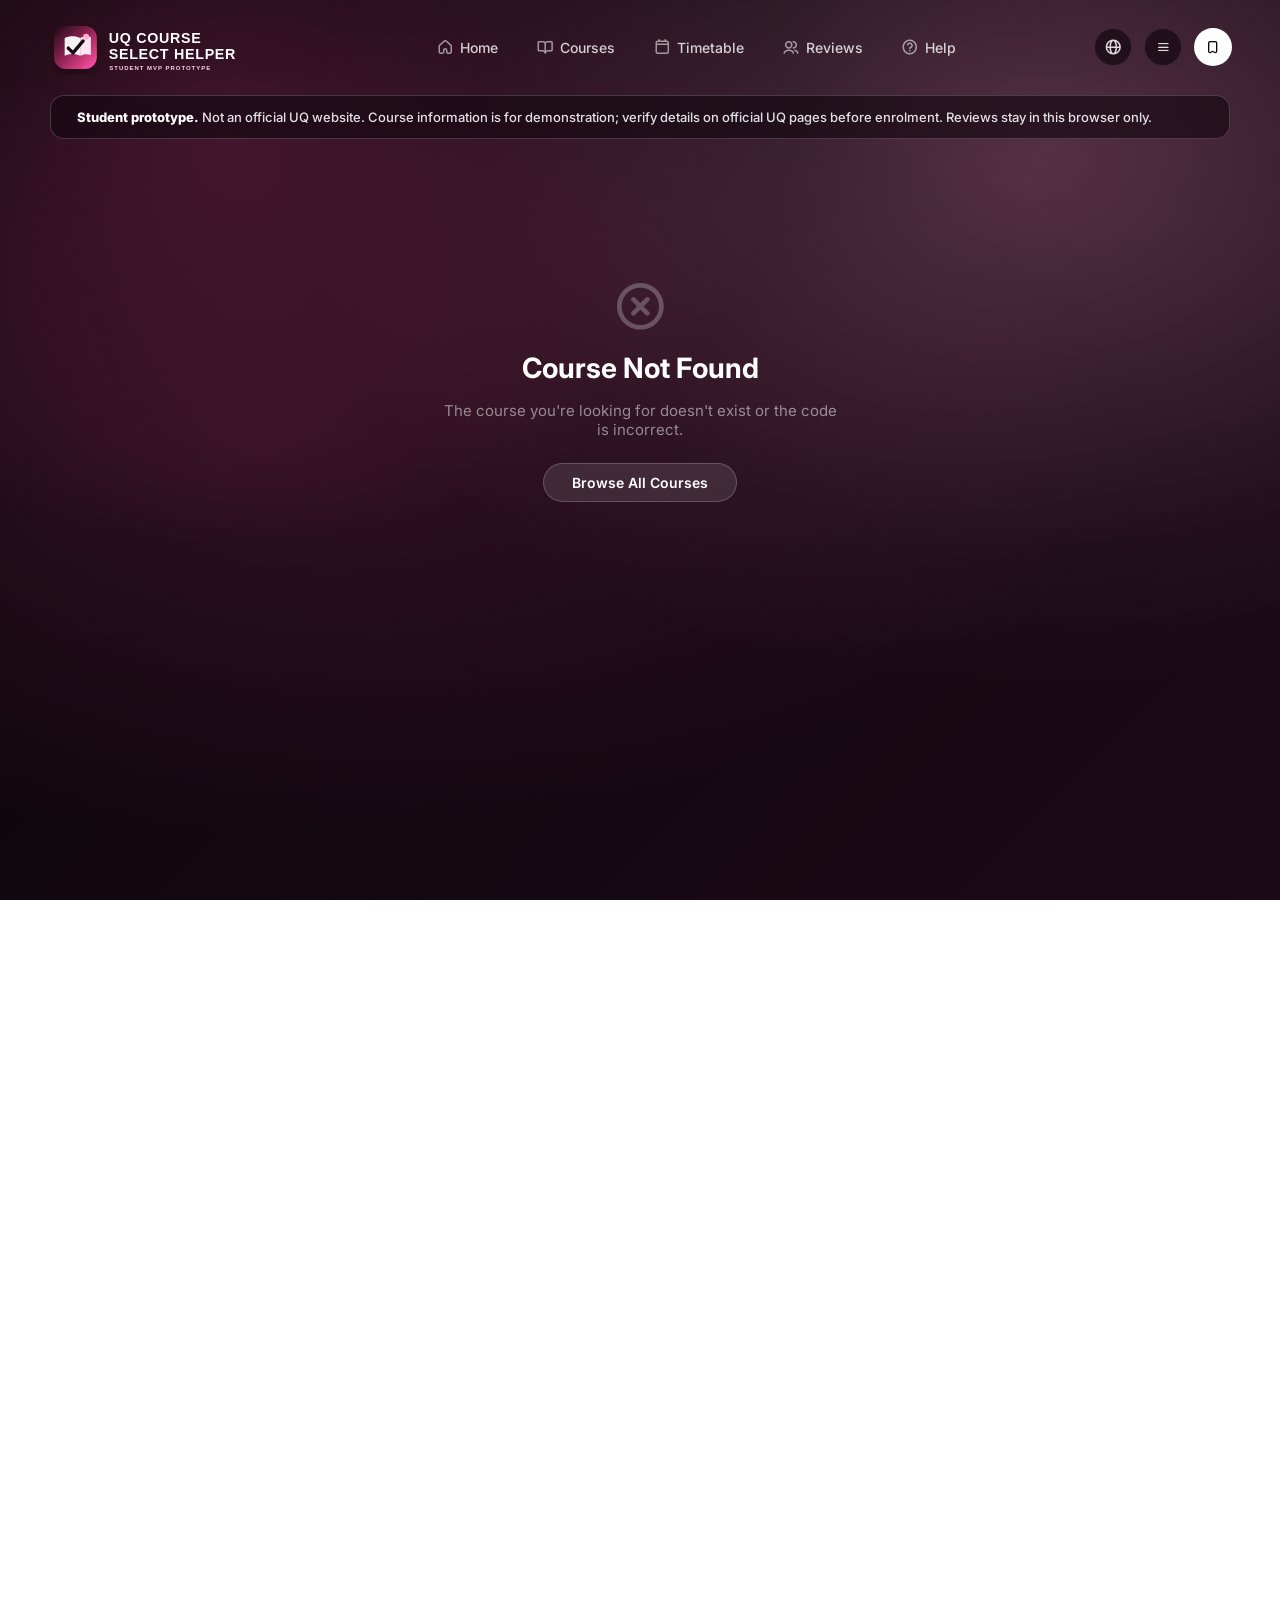
==== commit 796e46c8: "Add files via upload" ====
--- a/course-detail.html
+++ b/course-detail.html
@@ -1,331 +1,331 @@
-﻿<!DOCTYPE html>
-<html lang="en">
-
-<head>
-    <meta charset="UTF-8">
-    <meta name="viewport" content="width=device-width, initial-scale=1.0">
-    <meta http-equiv="Cache-Control" content="no-store, no-cache, must-revalidate">
-    <meta http-equiv="Pragma" content="no-cache">
-    <meta http-equiv="Expires" content="0">
-    <title>Course Detail | UQ Course Select Helper</title>
-    <link rel="preconnect" href="https://fonts.googleapis.com">
-    <link
-        href="https://fonts.googleapis.com/css2?family=Inter:wght@300;400;500;600;700;800;900&family=Noto+Sans+SC:wght@300;400;500;700;900&family=Playfair+Display:ital,wght@1,400;1,700&display=swap"
-        rel="stylesheet">
-    <link rel="stylesheet" href="coolicons.css">
-    <link rel="stylesheet" href="css/shared.css?v=20260527-5">
-    <link rel="stylesheet" href="css/course-detail.css?v=20260527-5">
-</head>
-
-<body>
-    <div class="page">
-        <!-- Purple Gradient Background -->
-        <div class="page-bg"></div>
-
-        <!-- Content -->
-        <div class="content">
-
-            <!-- Navbar -->
-            <nav class="navbar">
-                <div class="nav-brand">
-                    <a href="index.html" class="brand-lockup" aria-label="UQ Course Select Helper home">
-                        <img src="logos/course-select-helper-logo.svg" alt="UQ Course Select Helper">
-                    </a>
-                </div>
-
-                <ul class="nav-links">
-                    <li>
-                        <a href="index.html">
-                            <i class="ci-House_01"></i>
-                            <span data-i18n="nav_home">Home</span>
-                        </a>
-                    </li>
-                    <li>
-                        <a href="courses.html">
-                            <i class="ci-Book_Open"></i>
-                            <span data-i18n="nav_courses">Courses</span>
-                        </a>
-                    </li>
-                    <li>
-                        <a href="timetable.html">
-                            <i class="ci-Calendar"></i>
-                            <span data-i18n="nav_timetable">Timetable</span>
-                        </a>
-                    </li>
-                    <li>
-                        <a href="reviews.html">
-                            <i class="ci-Users"></i>
-                            <span data-i18n="nav_reviews">Reviews</span>
-                        </a>
-                    </li>
-                    <li>
-                        <a href="#help">
-                            <i class="ci-Circle_Help"></i>
-                            <span data-i18n="nav_help">Help</span>
-                        </a>
-                    </li>
-                </ul>
-
-                <div class="nav-right">
-                    <div class="lang-wrapper">
-                        <button class="lang-globe-btn" id="langGlobeBtn" onclick="toggleLangPopover()">
-                            <i class="ci-Globe"></i>
-                        </button>
-                        <div class="lang-popover" id="langPopover">
-                            <div class="lang-popover-title">Language</div>
-                            <div class="lang-popover-divider"></div>
-                            <button class="lang-option active" data-lang="en" onclick="switchLang('en')">
-                                <span class="lang-option-dot"></span>
-                                <span class="lang-option-label">English</span>
-                                <i class="ci-Check lang-option-check"></i>
-                            </button>
-                            <button class="lang-option" data-lang="zh" onclick="switchLang('zh')">
-                                <span class="lang-option-dot"></span>
-                                <span class="lang-option-label">Chinese</span>
-                                <i class="ci-Check lang-option-check"></i>
-                            </button>
-                        </div>
-                    </div>
-                    <button class="nav-menu-btn" aria-label="Menu">
-                        <i class="ci-Hamburger_MD"></i>
-                    </button>
-                    <a href="index.html" class="nav-cta" aria-label="Get Started">
-                        <i class="ci-Bookmark"></i>
-                    </a>
-                </div>
-            </nav>
-
-            <!-- Loading State -->
-            <div class="loading-state" id="loadingState">
-                <div class="loading-spinner"></div>
-                <p data-i18n="cd_loading">Loading course details...</p>
-            </div>
-
-            <!-- Error State -->
-            <div class="error-state" id="errorState" style="display:none;">
-                <i class="ci-Close_Circle"></i>
-                <h2 data-i18n="cd_not_found">Course Not Found</h2>
-                <p data-i18n="cd_not_found_desc">The course you're looking for doesn't exist or the code is incorrect.
-                </p>
-                <a href="courses.html" class="back-link" data-i18n="cd_browse_courses">Browse All Courses</a>
-            </div>
-
-            <!-- Hero Banner -->
-            <div class="course-hero" id="courseHero" style="display:none;">
-                <a href="courses.html" class="breadcrumb">
-                    <i class="ci-Chevron_Left"></i>
-                    <span data-i18n="cd_back">Back to Courses</span>
-                </a>
-                <div class="hero-content">
-                    <span class="course-level-badge" id="heroLevel"></span>
-                    <h1 class="course-code" id="heroCode"></h1>
-                    <p class="course-title" id="heroTitle"></p>
-                </div>
-            </div>
-
-            <!-- Two-Column Layout -->
-            <div class="course-layout" id="courseLayout" style="display:none;">
-
-                <!-- Left: Main Content -->
-                <div class="course-main">
-
-                    <!-- About -->
-                    <section class="content-section">
-                        <h2 class="section-title">
-                            <i class="ci-Book_Open"></i>
-                            <span data-i18n="cd_about">About This Course</span>
-                        </h2>
-                        <div class="section-body">
-                            <p id="courseDescription"></p>
-                        </div>
-                    </section>
-
-                    <!-- Prerequisites -->
-                    <section class="content-section">
-                        <h2 class="section-title">
-                            <i class="ci-Link"></i>
-                            <span data-i18n="cd_prereqs">Prerequisites</span>
-                        </h2>
-                        <div class="section-body" id="prerequisitesBody">
-                            <p id="prerequisitesText"></p>
-                            <div class="prereq-chips" id="prerequisitesChips"></div>
-                        </div>
-                    </section>
-
-                    <div class="prereq-checker">
-                        <label for="completedCoursesInput">Completed courses</label>
-                        <input type="text" id="completedCoursesInput" placeholder="e.g. CSSE1001, MATH1061, INFS1200">
-                        <button type="button" id="checkPrereqsBtn">Check Eligibility</button>
-                        <div id="prereqCheckResult"></div>
-                    </div>
-
-                    <!-- Assessment -->
-                    <section class="content-section">
-                        <h2 class="section-title">
-                            <i class="ci-Edit"></i>
-                            <span data-i18n="cd_assessment">Assessment</span>
-                        </h2>
-                        <div class="section-body">
-                            <div id="assessmentContent"></div>
-                        </div>
-                    </section>
-
-                    <!-- Incompatible Courses -->
-                    <section class="content-section" id="incompatibleSection" style="display:none;">
-                        <h2 class="section-title">
-                            <i class="ci-Close_Circle"></i>
-                            <span data-i18n="cd_incompatible">Incompatible Courses</span>
-                        </h2>
-                        <div class="section-body">
-                            <p id="incompatibleText"></p>
-                            <div class="prereq-chips" id="incompatibleChips"></div>
-                        </div>
-                    </section>
-                </div>
-
-                <!-- Right: Sidebar -->
-                <div class="course-sidebar">
-
-                    <!-- Quick Facts Card -->
-                    <div class="sidebar-card">
-                        <h3 class="sidebar-card-title">
-                            <i class="ci-Bar_Chart"></i>
-                            <span data-i18n="cd_quick_facts">Quick Facts</span>
-                        </h3>
-                        <ul class="quick-facts-list">
-                            <li>
-                                <span class="fact-label" data-i18n="cd_units">Units</span>
-                                <span class="fact-value" id="factUnits">--</span>
-                            </li>
-                            <li>
-                                <span class="fact-label" data-i18n="cd_level">Level</span>
-                                <span class="fact-value" id="factLevel">--</span>
-                            </li>
-                            <li>
-                                <span class="fact-label" data-i18n="cd_faculty">Faculty</span>
-                                <span class="fact-value" id="factFaculty">--</span>
-                            </li>
-                            <li>
-                                <span class="fact-label" data-i18n="cd_school">School</span>
-                                <span class="fact-value" id="factSchool">--</span>
-                            </li>
-                            <li>
-                                <span class="fact-label" data-i18n="cd_duration">Duration</span>
-                                <span class="fact-value" id="factDuration">--</span>
-                            </li>
-                        </ul>
-                    </div>
-
-                    <!-- Offerings Card -->
-                    <div class="sidebar-card">
-                        <h3 class="sidebar-card-title">
-                            <i class="ci-Calendar"></i>
-                            <span data-i18n="cd_offerings">Offerings</span>
-                        </h3>
-                        <div id="offeringsContent">
-                            <p class="no-data" data-i18n="cd_no_offerings">No offerings available.</p>
-                        </div>
-                    </div>
-
-                    <!-- Action Buttons -->
-                    <div class="sidebar-actions">
-                        <button class="action-btn action-btn-primary" id="addToTimetableBtn">
-                            <i class="ci-Calendar"></i>
-                            <span data-i18n="cd_add_timetable">Add to Timetable</span>
-                        </button>
-                        <button class="action-btn action-btn-secondary" id="writeReviewBtn">
-                            <i class="ci-Edit"></i>
-                            <span data-i18n="cd_write_review">Write a Review</span>
-                        </button>
-                        <a class="action-btn action-btn-official" id="officialCourseLink" href="#" target="_blank"
-                            rel="noopener">
-                            <i class="ci-External_Link"></i>
-                            <span>Official UQ Page</span>
-                        </a>
-                    </div>
-                </div>
-            </div>
-        </div>
-    </div>
-
-    <!-- Toast Notification -->
-    <div class="toast" id="toast">
-        <i class="ci-Check toast-icon"></i>
-        <span id="toastMessage"></span>
-    </div>
-
-    <!-- Footer -->
-    <footer id="help" class="footer student-footer">
-        <div class="footer-hero">
-            <div class="footer-brand-block">
-                <img src="logos/course-select-helper-logo.svg" alt="UQ Course Select Helper" class="footer-brand-logo">
-                <p>Independent COMP1100 student MVP. This prototype helps demonstrate course-planning ideas, interview-driven learning and design iteration.</p>
-            </div>
-            <div class="footer-proof-points">
-                <span>Student prototype</span>
-                <span>Not an official UQ service</span>
-                <span>Verify details with UQ</span>
-            </div>
-        </div>
-
-        <div class="footer-columns footer-prototype-columns">
-            <div class="footer-col">
-                <h4>Working with UQ</h4>
-                <ul>
-                    <li><a href="https://about.uq.edu.au/careers" target="_blank" rel="noopener noreferrer">Careers and job search</a></li>
-                    <li><a href="https://about.uq.edu.au/strategy-values/strategic-plan" target="_blank" rel="noopener noreferrer">Strategic Plan</a></li>
-                    <li><a href="https://about.uq.edu.au/staff-intranet" target="_blank" rel="noopener noreferrer">Staff Intranet</a></li>
-                    <li><a href="https://my.uq.edu.au/information-and-services/information-technology/student-staff-it-support" target="_blank" rel="noopener noreferrer">IT support</a></li>
-                </ul>
-            </div>
-            <div class="footer-col">
-                <h4>Current students</h4>
-                <ul>
-                    <li><a href="https://my.uq.edu.au/" target="_blank" rel="noopener noreferrer">my.UQ</a></li>
-                    <li><a href="https://programs-courses.uq.edu.au/" target="_blank" rel="noopener noreferrer">Programs and courses</a></li>
-                    <li><a href="https://about.uq.edu.au/academic-calendar" target="_blank" rel="noopener noreferrer">Academic calendar</a></li>
-                    <li><a href="https://my.uq.edu.au/student-support" target="_blank" rel="noopener noreferrer">Student support</a></li>
-                </ul>
-            </div>
-            <div class="footer-col">
-                <h4>Library</h4>
-                <ul>
-                    <li><a href="https://library.uq.edu.au/" target="_blank" rel="noopener noreferrer">Library</a></li>
-                    <li><a href="https://web.library.uq.edu.au/study-and-learning-support" target="_blank" rel="noopener noreferrer">Study and learning support</a></li>
-                    <li><a href="https://web.library.uq.edu.au/research-and-publish" target="_blank" rel="noopener noreferrer">Research and publish</a></li>
-                    <li><a href="https://web.library.uq.edu.au/visit" target="_blank" rel="noopener noreferrer">Visit</a></li>
-                </ul>
-            </div>
-            <div class="footer-col">
-                <h4>Contact UQ</h4>
-                <ul>
-                    <li><a href="https://contacts.uq.edu.au/contacts" target="_blank" rel="noopener noreferrer">Contact UQ</a></li>
-                    <li><a href="https://www.uq.edu.au/complaints-appeals" target="_blank" rel="noopener noreferrer">Make a complaint</a></li>
-                    <li><a href="https://about.uq.edu.au/faculties-schools-centres-and-institutes" target="_blank" rel="noopener noreferrer">Faculties, schools, institutes and centres</a></li>
-                    <li><a href="https://campuses.uq.edu.au/" target="_blank" rel="noopener noreferrer">Campuses, maps and transport</a></li>
-                </ul>
-            </div>
-            <div class="footer-col">
-                <h4>Prototype notes</h4>
-                <ul>
-                    <li>Reviews are stored locally in this browser.</li>
-                    <li>No analytics or server upload are added.</li>
-                    <li>Do not enter sensitive personal information.</li>
-                    <li>Course data is for demonstration and must be checked against official UQ pages.</li>
-                </ul>
-            </div>
-        </div>
-
-        <div class="footer-disclaimer">
-            <strong>Disclaimer:</strong> UQ Course Select Helper is an independent student prototype. It is not affiliated with, endorsed by, or operated by The University of Queensland. UQ names and course references are used only to describe the student problem space and demonstration dataset.
-        </div>
-    </footer>
-
-    <script src="js/i18n.js?v=20260527-5"></script>
-    <script src="js/shared.js?v=20260527-5"></script>
-    <script src="js/course-detail.js?v=20260527-5"></script>
-</body>
-
-</html>
-
-
+﻿<!DOCTYPE html>
+<html lang="en">
+
+<head>
+    <meta charset="UTF-8">
+    <meta name="viewport" content="width=device-width, initial-scale=1.0">
+    <meta http-equiv="Cache-Control" content="no-store, no-cache, must-revalidate">
+    <meta http-equiv="Pragma" content="no-cache">
+    <meta http-equiv="Expires" content="0">
+    <title>Course Detail | UQ Course Select Helper</title>
+    <link rel="preconnect" href="https://fonts.googleapis.com">
+    <link
+        href="https://fonts.googleapis.com/css2?family=Inter:wght@300;400;500;600;700;800;900&family=Noto+Sans+SC:wght@300;400;500;700;900&family=Playfair+Display:ital,wght@1,400;1,700&display=swap"
+        rel="stylesheet">
+    <link rel="stylesheet" href="coolicons.css">
+    <link rel="stylesheet" href="css/shared.css?v=20260527-5">
+    <link rel="stylesheet" href="css/course-detail.css?v=20260527-5">
+</head>
+
+<body>
+    <div class="page">
+        <!-- Purple Gradient Background -->
+        <div class="page-bg"></div>
+
+        <!-- Content -->
+        <div class="content">
+
+            <!-- Navbar -->
+            <nav class="navbar">
+                <div class="nav-brand">
+                    <a href="index.html" class="brand-lockup" aria-label="UQ Course Select Helper home">
+                        <img src="logos/course-select-helper-logo.svg" alt="UQ Course Select Helper">
+                    </a>
+                </div>
+
+                <ul class="nav-links">
+                    <li>
+                        <a href="index.html">
+                            <i class="ci-House_01"></i>
+                            <span data-i18n="nav_home">Home</span>
+                        </a>
+                    </li>
+                    <li>
+                        <a href="courses.html">
+                            <i class="ci-Book_Open"></i>
+                            <span data-i18n="nav_courses">Courses</span>
+                        </a>
+                    </li>
+                    <li>
+                        <a href="timetable.html">
+                            <i class="ci-Calendar"></i>
+                            <span data-i18n="nav_timetable">Timetable</span>
+                        </a>
+                    </li>
+                    <li>
+                        <a href="reviews.html">
+                            <i class="ci-Users"></i>
+                            <span data-i18n="nav_reviews">Reviews</span>
+                        </a>
+                    </li>
+                    <li>
+                        <a href="#help">
+                            <i class="ci-Circle_Help"></i>
+                            <span data-i18n="nav_help">Help</span>
+                        </a>
+                    </li>
+                </ul>
+
+                <div class="nav-right">
+                    <div class="lang-wrapper">
+                        <button class="lang-globe-btn" id="langGlobeBtn" onclick="toggleLangPopover()">
+                            <i class="ci-Globe"></i>
+                        </button>
+                        <div class="lang-popover" id="langPopover">
+                            <div class="lang-popover-title">Language</div>
+                            <div class="lang-popover-divider"></div>
+                            <button class="lang-option active" data-lang="en" onclick="switchLang('en')">
+                                <span class="lang-option-dot"></span>
+                                <span class="lang-option-label">English</span>
+                                <i class="ci-Check lang-option-check"></i>
+                            </button>
+                            <button class="lang-option" data-lang="zh" onclick="switchLang('zh')">
+                                <span class="lang-option-dot"></span>
+                                <span class="lang-option-label">Chinese</span>
+                                <i class="ci-Check lang-option-check"></i>
+                            </button>
+                        </div>
+                    </div>
+                    <button class="nav-menu-btn" aria-label="Menu">
+                        <i class="ci-Hamburger_MD"></i>
+                    </button>
+                    <a href="index.html" class="nav-cta" aria-label="Get Started">
+                        <i class="ci-Bookmark"></i>
+                    </a>
+                </div>
+            </nav>
+
+            <!-- Loading State -->
+            <div class="loading-state" id="loadingState">
+                <div class="loading-spinner"></div>
+                <p data-i18n="cd_loading">Loading course details...</p>
+            </div>
+
+            <!-- Error State -->
+            <div class="error-state" id="errorState" style="display:none;">
+                <i class="ci-Close_Circle"></i>
+                <h2 data-i18n="cd_not_found">Course Not Found</h2>
+                <p data-i18n="cd_not_found_desc">The course you're looking for doesn't exist or the code is incorrect.
+                </p>
+                <a href="courses.html" class="back-link" data-i18n="cd_browse_courses">Browse All Courses</a>
+            </div>
+
+            <!-- Hero Banner -->
+            <div class="course-hero" id="courseHero" style="display:none;">
+                <a href="courses.html" class="breadcrumb">
+                    <i class="ci-Chevron_Left"></i>
+                    <span data-i18n="cd_back">Back to Courses</span>
+                </a>
+                <div class="hero-content">
+                    <span class="course-level-badge" id="heroLevel"></span>
+                    <h1 class="course-code" id="heroCode"></h1>
+                    <p class="course-title" id="heroTitle"></p>
+                </div>
+            </div>
+
+            <!-- Two-Column Layout -->
+            <div class="course-layout" id="courseLayout" style="display:none;">
+
+                <!-- Left: Main Content -->
+                <div class="course-main">
+
+                    <!-- About -->
+                    <section class="content-section">
+                        <h2 class="section-title">
+                            <i class="ci-Book_Open"></i>
+                            <span data-i18n="cd_about">About This Course</span>
+                        </h2>
+                        <div class="section-body">
+                            <p id="courseDescription"></p>
+                        </div>
+                    </section>
+
+                    <!-- Prerequisites -->
+                    <section class="content-section">
+                        <h2 class="section-title">
+                            <i class="ci-Link"></i>
+                            <span data-i18n="cd_prereqs">Prerequisites</span>
+                        </h2>
+                        <div class="section-body" id="prerequisitesBody">
+                            <p id="prerequisitesText"></p>
+                            <div class="prereq-chips" id="prerequisitesChips"></div>
+                        </div>
+                    </section>
+
+                    <div class="prereq-checker">
+                        <label for="completedCoursesInput">Completed courses</label>
+                        <input type="text" id="completedCoursesInput" placeholder="e.g. CSSE1001, MATH1061, INFS1200">
+                        <button type="button" id="checkPrereqsBtn">Check Eligibility</button>
+                        <div id="prereqCheckResult"></div>
+                    </div>
+
+                    <!-- Assessment -->
+                    <section class="content-section">
+                        <h2 class="section-title">
+                            <i class="ci-Edit"></i>
+                            <span data-i18n="cd_assessment">Assessment</span>
+                        </h2>
+                        <div class="section-body">
+                            <div id="assessmentContent"></div>
+                        </div>
+                    </section>
+
+                    <!-- Incompatible Courses -->
+                    <section class="content-section" id="incompatibleSection" style="display:none;">
+                        <h2 class="section-title">
+                            <i class="ci-Close_Circle"></i>
+                            <span data-i18n="cd_incompatible">Incompatible Courses</span>
+                        </h2>
+                        <div class="section-body">
+                            <p id="incompatibleText"></p>
+                            <div class="prereq-chips" id="incompatibleChips"></div>
+                        </div>
+                    </section>
+                </div>
+
+                <!-- Right: Sidebar -->
+                <div class="course-sidebar">
+
+                    <!-- Quick Facts Card -->
+                    <div class="sidebar-card">
+                        <h3 class="sidebar-card-title">
+                            <i class="ci-Bar_Chart"></i>
+                            <span data-i18n="cd_quick_facts">Quick Facts</span>
+                        </h3>
+                        <ul class="quick-facts-list">
+                            <li>
+                                <span class="fact-label" data-i18n="cd_units">Units</span>
+                                <span class="fact-value" id="factUnits">--</span>
+                            </li>
+                            <li>
+                                <span class="fact-label" data-i18n="cd_level">Level</span>
+                                <span class="fact-value" id="factLevel">--</span>
+                            </li>
+                            <li>
+                                <span class="fact-label" data-i18n="cd_faculty">Faculty</span>
+                                <span class="fact-value" id="factFaculty">--</span>
+                            </li>
+                            <li>
+                                <span class="fact-label" data-i18n="cd_school">School</span>
+                                <span class="fact-value" id="factSchool">--</span>
+                            </li>
+                            <li>
+                                <span class="fact-label" data-i18n="cd_duration">Duration</span>
+                                <span class="fact-value" id="factDuration">--</span>
+                            </li>
+                        </ul>
+                    </div>
+
+                    <!-- Offerings Card -->
+                    <div class="sidebar-card">
+                        <h3 class="sidebar-card-title">
+                            <i class="ci-Calendar"></i>
+                            <span data-i18n="cd_offerings">Offerings</span>
+                        </h3>
+                        <div id="offeringsContent">
+                            <p class="no-data" data-i18n="cd_no_offerings">No offerings available.</p>
+                        </div>
+                    </div>
+
+                    <!-- Action Buttons -->
+                    <div class="sidebar-actions">
+                        <button class="action-btn action-btn-primary" id="addToTimetableBtn">
+                            <i class="ci-Calendar"></i>
+                            <span data-i18n="cd_add_timetable">Add to Timetable</span>
+                        </button>
+                        <button class="action-btn action-btn-secondary" id="writeReviewBtn">
+                            <i class="ci-Edit"></i>
+                            <span data-i18n="cd_write_review">Write a Review</span>
+                        </button>
+                        <a class="action-btn action-btn-official" id="officialCourseLink" href="#" target="_blank"
+                            rel="noopener">
+                            <i class="ci-External_Link"></i>
+                            <span>Official UQ Page</span>
+                        </a>
+                    </div>
+                </div>
+            </div>
+        </div>
+    </div>
+
+    <!-- Toast Notification -->
+    <div class="toast" id="toast">
+        <i class="ci-Check toast-icon"></i>
+        <span id="toastMessage"></span>
+    </div>
+
+    <!-- Footer -->
+    <footer id="help" class="footer student-footer">
+        <div class="footer-hero">
+            <div class="footer-brand-block">
+                <img src="logos/course-select-helper-logo.svg" alt="UQ Course Select Helper" class="footer-brand-logo">
+                <p>Independent COMP1100 student MVP. This prototype helps demonstrate course-planning ideas, interview-driven learning and design iteration.</p>
+            </div>
+            <div class="footer-proof-points">
+                <span>Student prototype</span>
+                <span>Not an official UQ service</span>
+                <span>Verify details with UQ</span>
+            </div>
+        </div>
+
+        <div class="footer-columns footer-prototype-columns">
+            <div class="footer-col">
+                <h4>Working with UQ</h4>
+                <ul>
+                    <li><a href="https://about.uq.edu.au/careers" target="_blank" rel="noopener noreferrer">Careers and job search</a></li>
+                    <li><a href="https://about.uq.edu.au/strategy-values/strategic-plan" target="_blank" rel="noopener noreferrer">Strategic Plan</a></li>
+                    <li><a href="https://about.uq.edu.au/staff-intranet" target="_blank" rel="noopener noreferrer">Staff Intranet</a></li>
+                    <li><a href="https://my.uq.edu.au/information-and-services/information-technology/student-staff-it-support" target="_blank" rel="noopener noreferrer">IT support</a></li>
+                </ul>
+            </div>
+            <div class="footer-col">
+                <h4>Current students</h4>
+                <ul>
+                    <li><a href="https://my.uq.edu.au/" target="_blank" rel="noopener noreferrer">my.UQ</a></li>
+                    <li><a href="https://programs-courses.uq.edu.au/" target="_blank" rel="noopener noreferrer">Programs and courses</a></li>
+                    <li><a href="https://about.uq.edu.au/academic-calendar" target="_blank" rel="noopener noreferrer">Academic calendar</a></li>
+                    <li><a href="https://my.uq.edu.au/student-support" target="_blank" rel="noopener noreferrer">Student support</a></li>
+                </ul>
+            </div>
+            <div class="footer-col">
+                <h4>Library</h4>
+                <ul>
+                    <li><a href="https://library.uq.edu.au/" target="_blank" rel="noopener noreferrer">Library</a></li>
+                    <li><a href="https://web.library.uq.edu.au/study-and-learning-support" target="_blank" rel="noopener noreferrer">Study and learning support</a></li>
+                    <li><a href="https://web.library.uq.edu.au/research-and-publish" target="_blank" rel="noopener noreferrer">Research and publish</a></li>
+                    <li><a href="https://web.library.uq.edu.au/visit" target="_blank" rel="noopener noreferrer">Visit</a></li>
+                </ul>
+            </div>
+            <div class="footer-col">
+                <h4>Contact UQ</h4>
+                <ul>
+                    <li><a href="https://contacts.uq.edu.au/contacts" target="_blank" rel="noopener noreferrer">Contact UQ</a></li>
+                    <li><a href="https://www.uq.edu.au/complaints-appeals" target="_blank" rel="noopener noreferrer">Make a complaint</a></li>
+                    <li><a href="https://about.uq.edu.au/faculties-schools-centres-and-institutes" target="_blank" rel="noopener noreferrer">Faculties, schools, institutes and centres</a></li>
+                    <li><a href="https://campuses.uq.edu.au/" target="_blank" rel="noopener noreferrer">Campuses, maps and transport</a></li>
+                </ul>
+            </div>
+            <div class="footer-col">
+                <h4>Prototype notes</h4>
+                <ul>
+                    <li>Reviews are stored locally in this browser.</li>
+                    <li>No analytics or server upload are added.</li>
+                    <li>Do not enter sensitive personal information.</li>
+                    <li>Course data is for demonstration and must be checked against official UQ pages.</li>
+                </ul>
+            </div>
+        </div>
+
+        <div class="footer-disclaimer">
+            <strong>Disclaimer:</strong> UQ Course Select Helper is an independent student prototype. It is not affiliated with, endorsed by, or operated by The University of Queensland. UQ names and course references are used only to describe the student problem space and demonstration dataset.
+        </div>
+    </footer>
+
+    <script src="js/i18n.js?v=20260527-5"></script>
+    <script src="js/shared.js?v=20260527-5"></script>
+    <script src="js/course-detail.js?v=20260527-7"></script>
+</body>
+
+</html>
+
+
--- a/coolicons.css
+++ b/coolicons.css
@@ -1,1353 +1,1353 @@
-﻿@font-face {
-  font-family: 'coolicons';
-  src:
-    url('fonts/coolicons.ttf?44fbbv') format('truetype'),
-    url('fonts/coolicons.woff?44fbbv') format('woff'),
-    url('fonts/coolicons.svg?44fbbv#coolicons') format('svg');
-  font-weight: normal;
-  font-style: normal;
-  font-display: block;
-}
-
-i {
-  /* use !important to prevent issues with browser extensions that change fonts */
-  font-family: 'coolicons' !important;
-  speak: never;
-  font-style: normal;
-  font-weight: normal;
-  font-variant: normal;
-  text-transform: none;
-  line-height: 1;
-
-  /* Better Font Rendering =========== */
-  -webkit-font-smoothing: antialiased;
-  -moz-osx-font-smoothing: grayscale;
-}
-
-.ci-Add_Column:before {
-  content: "\e900";
-}
-.ci-Add_Minus_Square:before {
-  content: "\e901";
-}
-.ci-Add_Plus_Circle:before {
-  content: "\e902";
-}
-.ci-Add_Plus_Square:before {
-  content: "\e903";
-}
-.ci-Add_Plus:before {
-  content: "\e904";
-}
-.ci-Add_Row:before {
-  content: "\e905";
-}
-.ci-Add_To_Queue:before {
-  content: "\e906";
-}
-.ci-Airplay:before {
-  content: "\e907";
-}
-.ci-Alarm:before {
-  content: "\e908";
-}
-.ci-Archive:before {
-  content: "\e909";
-}
-.ci-Arrow_Circle_Down_Left:before {
-  content: "\e90a";
-}
-.ci-Arrow_Circle_Down_Right:before {
-  content: "\e90b";
-}
-.ci-Arrow_Circle_Down:before {
-  content: "\e90c";
-}
-.ci-Arrow_Circle_Left:before {
-  content: "\e90d";
-}
-.ci-Arrow_Circle_Right:before {
-  content: "\e90e";
-}
-.ci-Arrow_Circle_Up_Left:before {
-  content: "\e90f";
-}
-.ci-Arrow_Circle_Up_Right:before {
-  content: "\e910";
-}
-.ci-Arrow_Circle_Up:before {
-  content: "\e911";
-}
-.ci-Arrow_Down_Left_LG:before {
-  content: "\e912";
-}
-.ci-Arrow_Down_Left_MD:before {
-  content: "\e913";
-}
-.ci-Arrow_Down_Left_SM:before {
-  content: "\e914";
-}
-.ci-Arrow_Down_LG:before {
-  content: "\e915";
-}
-.ci-Arrow_Down_MD:before {
-  content: "\e916";
-}
-.ci-Arrow_Down_Right_LG:before {
-  content: "\e917";
-}
-.ci-Arrow_Down_Right_MD:before {
-  content: "\e918";
-}
-.ci-Arrow_Down_Right_SM:before {
-  content: "\e919";
-}
-.ci-Arrow_Down_SM:before {
-  content: "\e91a";
-}
-.ci-Arrow_Down_Up:before {
-  content: "\e91b";
-}
-.ci-Arrow_Left_LG:before {
-  content: "\e91c";
-}
-.ci-Arrow_Left_MD:before {
-  content: "\e91d";
-}
-.ci-Arrow_Left_Right:before {
-  content: "\e91e";
-}
-.ci-Arrow_Left_SM:before {
-  content: "\e91f";
-}
-.ci-Arrow_Reload_02:before {
-  content: "\e920";
-}
-.ci-Arrow_Right_LG:before {
-  content: "\e921";
-}
-.ci-Arrow_Right_MD:before {
-  content: "\e922";
-}
-.ci-Arrow_Right_SM:before {
-  content: "\e923";
-}
-.ci-Arrow_Sub_Down_Left:before {
-  content: "\e924";
-}
-.ci-Arrow_Sub_Down_Right:before {
-  content: "\e925";
-}
-.ci-Arrow_Sub_Left_Down:before {
-  content: "\e926";
-}
-.ci-Arrow_Sub_Left_Up:before {
-  content: "\e927";
-}
-.ci-Arrow_Sub_Right_Down:before {
-  content: "\e928";
-}
-.ci-Arrow_Sub_Right_Up:before {
-  content: "\e929";
-}
-.ci-Arrow_Sub_Up_Left:before {
-  content: "\e92a";
-}
-.ci-Arrow_Sub_Up_Right:before {
-  content: "\e92b";
-}
-.ci-Arrow_Undo_Down_Left:before {
-  content: "\e92c";
-}
-.ci-Arrow_Undo_Down_Right:before {
-  content: "\e92d";
-}
-.ci-Arrow_Undo_Up_Left:before {
-  content: "\e92e";
-}
-.ci-Arrow_Undo_Up_Right:before {
-  content: "\e92f";
-}
-.ci-Arrow_Up_Left_LG:before {
-  content: "\e930";
-}
-.ci-Arrow_Up_Left_MD:before {
-  content: "\e931";
-}
-.ci-Arrow_Up_Left_SM:before {
-  content: "\e932";
-}
-.ci-Arrow_Up_LG:before {
-  content: "\e933";
-}
-.ci-Arrow_Up_MD:before {
-  content: "\e934";
-}
-.ci-Arrow_Up_Right_LG:before {
-  content: "\e935";
-}
-.ci-Arrow_Up_Right_MD:before {
-  content: "\e936";
-}
-.ci-Arrow_Up_Right_SM:before {
-  content: "\e937";
-}
-.ci-Arrow_Up_SM:before {
-  content: "\e938";
-}
-.ci-Arrows_Reload_01:before {
-  content: "\e939";
-}
-.ci-Bar_Bottom:before {
-  content: "\e93a";
-}
-.ci-Bar_Left:before {
-  content: "\e93b";
-}
-.ci-Bar_Right:before {
-  content: "\e93c";
-}
-.ci-Bar_Top:before {
-  content: "\e93d";
-}
-.ci-Bell_Add:before {
-  content: "\e93e";
-}
-.ci-Bell_Close:before {
-  content: "\e93f";
-}
-.ci-Bell_Notification:before {
-  content: "\e940";
-}
-.ci-Bell_Off:before {
-  content: "\e941";
-}
-.ci-Bell_Remove:before {
-  content: "\e942";
-}
-.ci-Bell_Ring:before {
-  content: "\e943";
-}
-.ci-Bell:before {
-  content: "\e944";
-}
-.ci-Bold:before {
-  content: "\e945";
-}
-.ci-Book_Open:before {
-  content: "\e946";
-}
-.ci-Book:before {
-  content: "\e947";
-}
-.ci-Bookmark:before {
-  content: "\e948";
-}
-.ci-Building_01:before {
-  content: "\e949";
-}
-.ci-Building_02:before {
-  content: "\e94a";
-}
-.ci-Building_03:before {
-  content: "\e94b";
-}
-.ci-Building_04:before {
-  content: "\e94c";
-}
-.ci-Bulb:before {
-  content: "\e94d";
-}
-.ci-Calendar_Add:before {
-  content: "\e94e";
-}
-.ci-Calendar_Check:before {
-  content: "\e94f";
-}
-.ci-Calendar_Close:before {
-  content: "\e950";
-}
-.ci-Calendar_Days:before {
-  content: "\e951";
-}
-.ci-Calendar_Event:before {
-  content: "\e952";
-}
-.ci-Calendar_Remove:before {
-  content: "\e953";
-}
-.ci-Calendar_Week:before {
-  content: "\e954";
-}
-.ci-Calendar:before {
-  content: "\e955";
-}
-.ci-Camera:before {
-  content: "\e956";
-}
-.ci-Car_Auto:before {
-  content: "\e957";
-}
-.ci-Caret_Circle_Down:before {
-  content: "\e958";
-}
-.ci-Caret_Circle_Left:before {
-  content: "\e959";
-}
-.ci-Caret_Circle_Right:before {
-  content: "\e95a";
-}
-.ci-Caret_Circle_Up:before {
-  content: "\e95b";
-}
-.ci-Caret_Down_MD:before {
-  content: "\e95c";
-}
-.ci-Caret_Down_SM:before {
-  content: "\e95d";
-}
-.ci-Caret_Left_SM:before {
-  content: "\e95e";
-}
-.ci-Caret_Right_SM:before {
-  content: "\e95f";
-}
-.ci-Caret_Up_MD:before {
-  content: "\e960";
-}
-.ci-Caret_Up_SM:before {
-  content: "\e961";
-}
-.ci-Chart_Bar_Horizontal_01:before {
-  content: "\e962";
-}
-.ci-Chart_Bar_Vertical_01:before {
-  content: "\e963";
-}
-.ci-Chart_Line:before {
-  content: "\e964";
-}
-.ci-Chart_Pie:before {
-  content: "\e965";
-}
-.ci-Chat_Add:before {
-  content: "\e966";
-}
-.ci-Chat_Check:before {
-  content: "\e967";
-}
-.ci-Chat_Circle_Add:before {
-  content: "\e968";
-}
-.ci-Chat_Circle_Check:before {
-  content: "\e969";
-}
-.ci-Chat_Circle_Close:before {
-  content: "\e96a";
-}
-.ci-Chat_Circle_Dots:before {
-  content: "\e96b";
-}
-.ci-Chat_Circle_Remove:before {
-  content: "\e96c";
-}
-.ci-Chat_Circle:before {
-  content: "\e96d";
-}
-.ci-Chat_Close:before {
-  content: "\e96e";
-}
-.ci-Chat_Conversation_Circle:before {
-  content: "\e96f";
-}
-.ci-Chat_Conversation:before {
-  content: "\e970";
-}
-.ci-Chat_Dots:before {
-  content: "\e971";
-}
-.ci-Chat_Remove:before {
-  content: "\e972";
-}
-.ci-Chat:before {
-  content: "\e973";
-}
-.ci-Check_All_Big:before {
-  content: "\e974";
-}
-.ci-Check_All:before {
-  content: "\e975";
-}
-.ci-Check_Big:before {
-  content: "\e976";
-}
-.ci-Check:before {
-  content: "\e977";
-}
-.ci-Checkbox_Check:before {
-  content: "\e978";
-}
-.ci-Checkbox_Fill:before {
-  content: "\e979";
-}
-.ci-Checkbox_Unchecked:before {
-  content: "\e97a";
-}
-.ci-Chevron_Down_Duo:before {
-  content: "\e97b";
-}
-.ci-Chevron_Down:before {
-  content: "\e97c";
-}
-.ci-Chevron_Left_Duo:before {
-  content: "\e97d";
-}
-.ci-Chevron_Left_MD:before {
-  content: "\e97e";
-}
-.ci-Chevron_Left:before {
-  content: "\e97f";
-}
-.ci-Chevron_Right_Duo:before {
-  content: "\e980";
-}
-.ci-Chevron_Right_MD:before {
-  content: "\e981";
-}
-.ci-Chevron_Right:before {
-  content: "\e982";
-}
-.ci-Chevron_Up_Duo:before {
-  content: "\e983";
-}
-.ci-Chevron_Up:before {
-  content: "\e984";
-}
-.ci-Chromecast:before {
-  content: "\e985";
-}
-.ci-Circle_Check:before {
-  content: "\e986";
-}
-.ci-Circle_Help:before {
-  content: "\e987";
-}
-.ci-Circle_Warning:before {
-  content: "\e988";
-}
-.ci-Circle:before {
-  content: "\e989";
-}
-.ci-Clock:before {
-  content: "\e98a";
-}
-.ci-Close_Circle:before {
-  content: "\e98b";
-}
-.ci-Close_LG:before {
-  content: "\e98c";
-}
-.ci-Close_MD:before {
-  content: "\e98d";
-}
-.ci-Close_SM:before {
-  content: "\e98e";
-}
-.ci-Close_Square:before {
-  content: "\e98f";
-}
-.ci-Cloud_Add:before {
-  content: "\e990";
-}
-.ci-Cloud_Check:before {
-  content: "\e991";
-}
-.ci-Cloud_Close:before {
-  content: "\e992";
-}
-.ci-Cloud_Download:before {
-  content: "\e993";
-}
-.ci-Cloud_Off:before {
-  content: "\e994";
-}
-.ci-Cloud_Remove:before {
-  content: "\e995";
-}
-.ci-Cloud_Upload:before {
-  content: "\e996";
-}
-.ci-Cloud:before {
-  content: "\e997";
-}
-.ci-Code:before {
-  content: "\e998";
-}
-.ci-Coffe_To_Go:before {
-  content: "\e999";
-}
-.ci-Coffee:before {
-  content: "\e99a";
-}
-.ci-Columns:before {
-  content: "\e99b";
-}
-.ci-Combine_Cells:before {
-  content: "\e99c";
-}
-.ci-Command:before {
-  content: "\e99d";
-}
-.ci-Compass:before {
-  content: "\e99e";
-}
-.ci-Cookie:before {
-  content: "\e99f";
-}
-.ci-Copy:before {
-  content: "\e9a0";
-}
-.ci-Credit_Card_01:before {
-  content: "\e9a1";
-}
-.ci-Credit_Card_02:before {
-  content: "\e9a2";
-}
-.ci-Crop:before {
-  content: "\e9a3";
-}
-.ci-Cupcake:before {
-  content: "\e9a4";
-}
-.ci-Cylinder:before {
-  content: "\e9a5";
-}
-.ci-Data:before {
-  content: "\e9a6";
-}
-.ci-Delete_Column:before {
-  content: "\e9a7";
-}
-.ci-Delete_Row:before {
-  content: "\e9a8";
-}
-.ci-Desktop_Tower:before {
-  content: "\e9a9";
-}
-.ci-Desktop:before {
-  content: "\e9aa";
-}
-.ci-Devices:before {
-  content: "\e9ab";
-}
-.ci-Double_Quotes_L:before {
-  content: "\e9ac";
-}
-.ci-Double_Quotes_R:before {
-  content: "\e9ad";
-}
-.ci-Download_Package:before {
-  content: "\e9ae";
-}
-.ci-Download:before {
-  content: "\e9af";
-}
-.ci-Drag_Horizontal:before {
-  content: "\e9b0";
-}
-.ci-Drag_Vertical:before {
-  content: "\e9b1";
-}
-.ci-Dummy_Circle_Small:before {
-  content: "\e9b2";
-}
-.ci-Dummy_Circle:before {
-  content: "\e9b3";
-}
-.ci-Dummy_Square_Small:before {
-  content: "\e9b4";
-}
-.ci-Dummy_Square:before {
-  content: "\e9b5";
-}
-.ci-Edit_Pencil_01:before {
-  content: "\e9b6";
-}
-.ci-Edit_Pencil_02:before {
-  content: "\e9b7";
-}
-.ci-Edit_Pencil_Line_01:before {
-  content: "\e9b8";
-}
-.ci-Edit_Pencil_Line_02:before {
-  content: "\e9b9";
-}
-.ci-Exit:before {
-  content: "\e9ba";
-}
-.ci-Expand:before {
-  content: "\e9bb";
-}
-.ci-External_Link:before {
-  content: "\e9bc";
-}
-.ci-Figma:before {
-  content: "\e9bd";
-}
-.ci-File_Add:before {
-  content: "\e9be";
-}
-.ci-File_Blank:before {
-  content: "\e9bf";
-}
-.ci-File_Check:before {
-  content: "\e9c0";
-}
-.ci-File_Close:before {
-  content: "\e9c1";
-}
-.ci-File_Code:before {
-  content: "\e9c2";
-}
-.ci-File_Document:before {
-  content: "\e9c3";
-}
-.ci-File_Download:before {
-  content: "\e9c4";
-}
-.ci-File_Edit:before {
-  content: "\e9c5";
-}
-.ci-File_Remove:before {
-  content: "\e9c6";
-}
-.ci-File_Search:before {
-  content: "\e9c7";
-}
-.ci-File_Upload:before {
-  content: "\e9c8";
-}
-.ci-Files:before {
-  content: "\e9c9";
-}
-.ci-Filter_Off:before {
-  content: "\e9ca";
-}
-.ci-Filter:before {
-  content: "\e9cb";
-}
-.ci-First_Aid:before {
-  content: "\e9cc";
-}
-.ci-Flag:before {
-  content: "\e9cd";
-}
-.ci-Folder_Add:before {
-  content: "\e9ce";
-}
-.ci-Folder_Check:before {
-  content: "\e9cf";
-}
-.ci-Folder_Close:before {
-  content: "\e9d0";
-}
-.ci-Folder_Code:before {
-  content: "\e9d1";
-}
-.ci-Folder_Document:before {
-  content: "\e9d2";
-}
-.ci-Folder_Download:before {
-  content: "\e9d3";
-}
-.ci-Folder_Edit:before {
-  content: "\e9d4";
-}
-.ci-Folder_Open:before {
-  content: "\e9d5";
-}
-.ci-Folder_Remove:before {
-  content: "\e9d6";
-}
-.ci-Folder_Search:before {
-  content: "\e9d7";
-}
-.ci-Folder_Upload:before {
-  content: "\e9d8";
-}
-.ci-Folder:before {
-  content: "\e9d9";
-}
-.ci-Folders:before {
-  content: "\e9da";
-}
-.ci-Font:before {
-  content: "\e9db";
-}
-.ci-Forward:before {
-  content: "\e9dc";
-}
-.ci-Gift:before {
-  content: "\e9dd";
-}
-.ci-Globe:before {
-  content: "\e9de";
-}
-.ci-Hamburger_LG:before {
-  content: "\e9df";
-}
-.ci-Hamburger_MD:before {
-  content: "\e9e0";
-}
-.ci-Handbag:before {
-  content: "\e9e1";
-}
-.ci-Heading_H1:before {
-  content: "\e9e2";
-}
-.ci-Heading_H2:before {
-  content: "\e9e3";
-}
-.ci-Heading_H3:before {
-  content: "\e9e4";
-}
-.ci-Heading_H4:before {
-  content: "\e9e5";
-}
-.ci-Heading_H5:before {
-  content: "\e9e6";
-}
-.ci-Heading_H6:before {
-  content: "\e9e7";
-}
-.ci-Heading:before {
-  content: "\e9e8";
-}
-.ci-Headphones:before {
-  content: "\e9e9";
-}
-.ci-Heart_01:before {
-  content: "\e9ea";
-}
-.ci-Heart_02:before {
-  content: "\e9eb";
-}
-.ci-Help:before {
-  content: "\e9ec";
-}
-.ci-Hide:before {
-  content: "\e9ed";
-}
-.ci-House_01:before {
-  content: "\e9ee";
-}
-.ci-House_02:before {
-  content: "\e9ef";
-}
-.ci-House_03:before {
-  content: "\e9f0";
-}
-.ci-House_Add:before {
-  content: "\e9f1";
-}
-.ci-House_Check:before {
-  content: "\e9f2";
-}
-.ci-House_Close:before {
-  content: "\e9f3";
-}
-.ci-House_Remove:before {
-  content: "\e9f4";
-}
-.ci-Image_01:before {
-  content: "\e9f5";
-}
-.ci-Image_02:before {
-  content: "\e9f6";
-}
-.ci-Info:before {
-  content: "\e9f7";
-}
-.ci-Instance:before {
-  content: "\e9f8";
-}
-.ci-Italic:before {
-  content: "\e9f9";
-}
-.ci-Keyboard:before {
-  content: "\e9fa";
-}
-.ci-Label:before {
-  content: "\e9fb";
-}
-.ci-Laptop:before {
-  content: "\e9fc";
-}
-.ci-Layer:before {
-  content: "\e9fd";
-}
-.ci-Layers:before {
-  content: "\e9fe";
-}
-.ci-Leaf:before {
-  content: "\e9ff";
-}
-.ci-Line_L:before {
-  content: "\ea00";
-}
-.ci-Line_M:before {
-  content: "\ea01";
-}
-.ci-Line_S:before {
-  content: "\ea02";
-}
-.ci-Line_Xl:before {
-  content: "\ea03";
-}
-.ci-Link_Break:before {
-  content: "\ea04";
-}
-.ci-Link_Horizontal_Off:before {
-  content: "\ea05";
-}
-.ci-Link_Horizontal:before {
-  content: "\ea06";
-}
-.ci-Link_Vertical:before {
-  content: "\ea07";
-}
-.ci-Link:before {
-  content: "\ea08";
-}
-.ci-List_Add:before {
-  content: "\ea09";
-}
-.ci-List_Check:before {
-  content: "\ea0a";
-}
-.ci-List_Checklist:before {
-  content: "\ea0b";
-}
-.ci-List_Ordered:before {
-  content: "\ea0c";
-}
-.ci-List_Remove:before {
-  content: "\ea0d";
-}
-.ci-List_Unordered:before {
-  content: "\ea0e";
-}
-.ci-Loading:before {
-  content: "\ea0f";
-}
-.ci-Lock_Open:before {
-  content: "\ea10";
-}
-.ci-Lock:before {
-  content: "\ea11";
-}
-.ci-Log_Out:before {
-  content: "\ea12";
-}
-.ci-Magnifying_Glass_Minus:before {
-  content: "\ea13";
-}
-.ci-Magnifying_Glass_Plus:before {
-  content: "\ea14";
-}
-.ci-Mail_Open:before {
-  content: "\ea15";
-}
-.ci-Mail:before {
-  content: "\ea16";
-}
-.ci-Main_Component:before {
-  content: "\ea17";
-}
-.ci-Map_Pin:before {
-  content: "\ea18";
-}
-.ci-Map:before {
-  content: "\ea19";
-}
-.ci-Mention:before {
-  content: "\ea1a";
-}
-.ci-Menu_Alt_01:before {
-  content: "\ea1b";
-}
-.ci-Menu_Alt_02:before {
-  content: "\ea1c";
-}
-.ci-Menu_Alt_03:before {
-  content: "\ea1d";
-}
-.ci-Menu_Alt_04:before {
-  content: "\ea1e";
-}
-.ci-Menu_Alt_05:before {
-  content: "\ea1f";
-}
-.ci-Menu_Duo_LG:before {
-  content: "\ea20";
-}
-.ci-Menu_Duo_MD:before {
-  content: "\ea21";
-}
-.ci-Mobile_Button:before {
-  content: "\ea22";
-}
-.ci-Mobile:before {
-  content: "\ea23";
-}
-.ci-Monitor_Play:before {
-  content: "\ea24";
-}
-.ci-Monitor:before {
-  content: "\ea25";
-}
-.ci-Moon:before {
-  content: "\ea26";
-}
-.ci-More_Grid_Big:before {
-  content: "\ea27";
-}
-.ci-More_Grid_Small:before {
-  content: "\ea28";
-}
-.ci-More_Horizontal:before {
-  content: "\ea29";
-}
-.ci-More_Vertical:before {
-  content: "\ea2a";
-}
-.ci-Mouse:before {
-  content: "\ea2b";
-}
-.ci-Move_Horizontal:before {
-  content: "\ea2c";
-}
-.ci-Move_Vertical:before {
-  content: "\ea2d";
-}
-.ci-Move:before {
-  content: "\ea2e";
-}
-.ci-Moving_Desk:before {
-  content: "\ea2f";
-}
-.ci-Navigation:before {
-  content: "\ea30";
-}
-.ci-Note_Edit:before {
-  content: "\ea31";
-}
-.ci-Note_Search:before {
-  content: "\ea32";
-}
-.ci-Note:before {
-  content: "\ea33";
-}
-.ci-Notebook:before {
-  content: "\ea34";
-}
-.ci-Octagon_Check:before {
-  content: "\ea35";
-}
-.ci-Octagon_Help:before {
-  content: "\ea36";
-}
-.ci-Octagon_Warning:before {
-  content: "\ea37";
-}
-.ci-Octagon:before {
-  content: "\ea38";
-}
-.ci-Option:before {
-  content: "\ea39";
-}
-.ci-Paper_Plane:before {
-  content: "\ea3a";
-}
-.ci-Paperclip_Attechment_Horizontal:before {
-  content: "\ea3b";
-}
-.ci-Paperclip_Attechment_Tilt:before {
-  content: "\ea3c";
-}
-.ci-Paragraph:before {
-  content: "\ea3d";
-}
-.ci-Path:before {
-  content: "\ea3e";
-}
-.ci-Pause_Circle:before {
-  content: "\ea3f";
-}
-.ci-Pause:before {
-  content: "\ea40";
-}
-.ci-Phone:before {
-  content: "\ea41";
-}
-.ci-Planet:before {
-  content: "\ea42";
-}
-.ci-Play_Circle:before {
-  content: "\ea43";
-}
-.ci-Play:before {
-  content: "\ea44";
-}
-.ci-Printer:before {
-  content: "\ea45";
-}
-.ci-Puzzle:before {
-  content: "\ea46";
-}
-.ci-Qr_Code:before {
-  content: "\ea47";
-}
-.ci-Radio_Fill:before {
-  content: "\ea48";
-}
-.ci-Radio_Unchecked:before {
-  content: "\ea49";
-}
-.ci-Rainbow:before {
-  content: "\ea4a";
-}
-.ci-Redo:before {
-  content: "\ea4b";
-}
-.ci-Remove_Minus_Circle:before {
-  content: "\ea4c";
-}
-.ci-Remove_Minus:before {
-  content: "\ea4d";
-}
-.ci-Rewind:before {
-  content: "\ea4e";
-}
-.ci-Rows:before {
-  content: "\ea4f";
-}
-.ci-Ruler:before {
-  content: "\ea50";
-}
-.ci-Save:before {
-  content: "\ea51";
-}
-.ci-Search_Magnifying_Glass:before {
-  content: "\ea52";
-}
-.ci-Select_Multiple:before {
-  content: "\ea53";
-}
-.ci-Settings_Future:before {
-  content: "\ea54";
-}
-.ci-Settings:before {
-  content: "\ea55";
-}
-.ci-Share_Android:before {
-  content: "\ea56";
-}
-.ci-Share_iOS_Export:before {
-  content: "\ea57";
-}
-.ci-Shield_Check:before {
-  content: "\ea58";
-}
-.ci-Shield_Warning:before {
-  content: "\ea59";
-}
-.ci-Shield:before {
-  content: "\ea5a";
-}
-.ci-Shopping_Bag_01:before {
-  content: "\ea5b";
-}
-.ci-Shopping_Bag_02:before {
-  content: "\ea5c";
-}
-.ci-Shopping_Cart_01:before {
-  content: "\ea5d";
-}
-.ci-Shopping_Cart_02:before {
-  content: "\ea5e";
-}
-.ci-Show:before {
-  content: "\ea5f";
-}
-.ci-Shrink:before {
-  content: "\ea60";
-}
-.ci-Shuffle:before {
-  content: "\ea61";
-}
-.ci-Single_Quotes_L:before {
-  content: "\ea62";
-}
-.ci-Single_Quotes_R:before {
-  content: "\ea63";
-}
-.ci-Skip_Back:before {
-  content: "\ea64";
-}
-.ci-Skip_Forward:before {
-  content: "\ea65";
-}
-.ci-Slider_01:before {
-  content: "\ea66";
-}
-.ci-Slider_02:before {
-  content: "\ea67";
-}
-.ci-Slider_03:before {
-  content: "\ea68";
-}
-.ci-Sort_Ascending:before {
-  content: "\ea69";
-}
-.ci-Sort_Descending:before {
-  content: "\ea6a";
-}
-.ci-Square_Check:before {
-  content: "\ea6b";
-}
-.ci-Square_Help:before {
-  content: "\ea6c";
-}
-.ci-Square_Warning:before {
-  content: "\ea6d";
-}
-.ci-Square:before {
-  content: "\ea6e";
-}
-.ci-Star:before {
-  content: "\ea6f";
-}
-.ci-Stop_Circle:before {
-  content: "\ea70";
-}
-.ci-Stop_Sign:before {
-  content: "\ea71";
-}
-.ci-Stop:before {
-  content: "\ea72";
-}
-.ci-Strikethrough:before {
-  content: "\ea73";
-}
-.ci-Suitcase:before {
-  content: "\ea74";
-}
-.ci-Sun:before {
-  content: "\ea75";
-}
-.ci-Swatches_Palette:before {
-  content: "\ea76";
-}
-.ci-Swicht_Left:before {
-  content: "\ea77";
-}
-.ci-Swicht_Right:before {
-  content: "\ea78";
-}
-.ci-Table_Add:before {
-  content: "\ea79";
-}
-.ci-Table_Remove:before {
-  content: "\ea7a";
-}
-.ci-Table:before {
-  content: "\ea7b";
-}
-.ci-Tablet_Button:before {
-  content: "\ea7c";
-}
-.ci-Tablet:before {
-  content: "\ea7d";
-}
-.ci-Tag:before {
-  content: "\ea7e";
-}
-.ci-Terminal:before {
-  content: "\ea7f";
-}
-.ci-Text_Align_Center:before {
-  content: "\ea80";
-}
-.ci-Text_Align_Justify:before {
-  content: "\ea81";
-}
-.ci-Text_Align_Left:before {
-  content: "\ea82";
-}
-.ci-Text_Align_Right:before {
-  content: "\ea83";
-}
-.ci-Text:before {
-  content: "\ea84";
-}
-.ci-Ticket_Voucher:before {
-  content: "\ea85";
-}
-.ci-Timer_Add:before {
-  content: "\ea86";
-}
-.ci-Timer_Close:before {
-  content: "\ea87";
-}
-.ci-Timer_Remove:before {
-  content: "\ea88";
-}
-.ci-Timer:before {
-  content: "\ea89";
-}
-.ci-Trash_Empty:before {
-  content: "\ea8a";
-}
-.ci-Trash_Full:before {
-  content: "\ea8b";
-}
-.ci-Trending_Down:before {
-  content: "\ea8c";
-}
-.ci-Trending_Up:before {
-  content: "\ea8d";
-}
-.ci-Triangle_Check:before {
-  content: "\ea8e";
-}
-.ci-Triangle_Warning:before {
-  content: "\ea8f";
-}
-.ci-Triangle:before {
-  content: "\ea90";
-}
-.ci-Underline:before {
-  content: "\ea91";
-}
-.ci-Undo:before {
-  content: "\ea92";
-}
-.ci-Unfold_Less:before {
-  content: "\ea93";
-}
-.ci-Unfold_More:before {
-  content: "\ea94";
-}
-.ci-User_01:before {
-  content: "\ea95";
-}
-.ci-User_02:before {
-  content: "\ea96";
-}
-.ci-User_03:before {
-  content: "\ea97";
-}
-.ci-User_Add:before {
-  content: "\ea98";
-}
-.ci-User_Card_ID:before {
-  content: "\ea99";
-}
-.ci-User_Check:before {
-  content: "\ea9a";
-}
-.ci-User_Circle:before {
-  content: "\ea9b";
-}
-.ci-User_Close:before {
-  content: "\ea9c";
-}
-.ci-User_Remove:before {
-  content: "\ea9d";
-}
-.ci-User_Square:before {
-  content: "\ea9e";
-}
-.ci-User_Voice:before {
-  content: "\ea9f";
-}
-.ci-Users_Group:before {
-  content: "\eaa0";
-}
-.ci-Users:before {
-  content: "\eaa1";
-}
-.ci-Volume_Max:before {
-  content: "\eaa2";
-}
-.ci-Volume_Min:before {
-  content: "\eaa3";
-}
-.ci-Volume_Minus:before {
-  content: "\eaa4";
-}
-.ci-Volume_Off_02:before {
-  content: "\eaa5";
-}
-.ci-Volume_Off:before {
-  content: "\eaa6";
-}
-.ci-Volume_Plus:before {
-  content: "\eaa7";
-}
-.ci-Warning:before {
-  content: "\eaa8";
-}
-.ci-Water_Drop:before {
-  content: "\eaa9";
-}
-.ci-Wavy_Check:before {
-  content: "\eaaa";
-}
-.ci-Wavy_Help:before {
-  content: "\eaab";
-}
-.ci-Wavy_Warning:before {
-  content: "\eaac";
-}
-.ci-Wavy:before {
-  content: "\eaad";
-}
-.ci-Wifi_High:before {
-  content: "\eaae";
-}
-.ci-Wifi_Low:before {
-  content: "\eaaf";
-}
-.ci-Wifi_Medium:before {
-  content: "\eab0";
-}
-.ci-Wifi_None:before {
-  content: "\eab1";
-}
-.ci-Wifi_Off:before {
-  content: "\eab2";
-}
-.ci-Wifi_Problem:before {
-  content: "\eab3";
-}
-.ci-Window_Check:before {
-  content: "\eab4";
-}
-.ci-Window_Close:before {
-  content: "\eab5";
-}
-.ci-Window_Code_Block:before {
-  content: "\eab6";
-}
-.ci-Window_Sidebar:before {
-  content: "\eab7";
-}
-.ci-Window_Terminal:before {
-  content: "\eab8";
-}
-.ci-Window:before {
-  content: "\eab9";
-}
-
+﻿@font-face {
+  font-family: 'coolicons';
+  src:
+    url('fonts/coolicons.ttf?44fbbv') format('truetype'),
+    url('fonts/coolicons.woff?44fbbv') format('woff'),
+    url('fonts/coolicons.svg?44fbbv#coolicons') format('svg');
+  font-weight: normal;
+  font-style: normal;
+  font-display: block;
+}
+
+i {
+  /* use !important to prevent issues with browser extensions that change fonts */
+  font-family: 'coolicons' !important;
+  speak: never;
+  font-style: normal;
+  font-weight: normal;
+  font-variant: normal;
+  text-transform: none;
+  line-height: 1;
+
+  /* Better Font Rendering =========== */
+  -webkit-font-smoothing: antialiased;
+  -moz-osx-font-smoothing: grayscale;
+}
+
+.ci-Add_Column:before {
+  content: "\e900";
+}
+.ci-Add_Minus_Square:before {
+  content: "\e901";
+}
+.ci-Add_Plus_Circle:before {
+  content: "\e902";
+}
+.ci-Add_Plus_Square:before {
+  content: "\e903";
+}
+.ci-Add_Plus:before {
+  content: "\e904";
+}
+.ci-Add_Row:before {
+  content: "\e905";
+}
+.ci-Add_To_Queue:before {
+  content: "\e906";
+}
+.ci-Airplay:before {
+  content: "\e907";
+}
+.ci-Alarm:before {
+  content: "\e908";
+}
+.ci-Archive:before {
+  content: "\e909";
+}
+.ci-Arrow_Circle_Down_Left:before {
+  content: "\e90a";
+}
+.ci-Arrow_Circle_Down_Right:before {
+  content: "\e90b";
+}
+.ci-Arrow_Circle_Down:before {
+  content: "\e90c";
+}
+.ci-Arrow_Circle_Left:before {
+  content: "\e90d";
+}
+.ci-Arrow_Circle_Right:before {
+  content: "\e90e";
+}
+.ci-Arrow_Circle_Up_Left:before {
+  content: "\e90f";
+}
+.ci-Arrow_Circle_Up_Right:before {
+  content: "\e910";
+}
+.ci-Arrow_Circle_Up:before {
+  content: "\e911";
+}
+.ci-Arrow_Down_Left_LG:before {
+  content: "\e912";
+}
+.ci-Arrow_Down_Left_MD:before {
+  content: "\e913";
+}
+.ci-Arrow_Down_Left_SM:before {
+  content: "\e914";
+}
+.ci-Arrow_Down_LG:before {
+  content: "\e915";
+}
+.ci-Arrow_Down_MD:before {
+  content: "\e916";
+}
+.ci-Arrow_Down_Right_LG:before {
+  content: "\e917";
+}
+.ci-Arrow_Down_Right_MD:before {
+  content: "\e918";
+}
+.ci-Arrow_Down_Right_SM:before {
+  content: "\e919";
+}
+.ci-Arrow_Down_SM:before {
+  content: "\e91a";
+}
+.ci-Arrow_Down_Up:before {
+  content: "\e91b";
+}
+.ci-Arrow_Left_LG:before {
+  content: "\e91c";
+}
+.ci-Arrow_Left_MD:before {
+  content: "\e91d";
+}
+.ci-Arrow_Left_Right:before {
+  content: "\e91e";
+}
+.ci-Arrow_Left_SM:before {
+  content: "\e91f";
+}
+.ci-Arrow_Reload_02:before {
+  content: "\e920";
+}
+.ci-Arrow_Right_LG:before {
+  content: "\e921";
+}
+.ci-Arrow_Right_MD:before {
+  content: "\e922";
+}
+.ci-Arrow_Right_SM:before {
+  content: "\e923";
+}
+.ci-Arrow_Sub_Down_Left:before {
+  content: "\e924";
+}
+.ci-Arrow_Sub_Down_Right:before {
+  content: "\e925";
+}
+.ci-Arrow_Sub_Left_Down:before {
+  content: "\e926";
+}
+.ci-Arrow_Sub_Left_Up:before {
+  content: "\e927";
+}
+.ci-Arrow_Sub_Right_Down:before {
+  content: "\e928";
+}
+.ci-Arrow_Sub_Right_Up:before {
+  content: "\e929";
+}
+.ci-Arrow_Sub_Up_Left:before {
+  content: "\e92a";
+}
+.ci-Arrow_Sub_Up_Right:before {
+  content: "\e92b";
+}
+.ci-Arrow_Undo_Down_Left:before {
+  content: "\e92c";
+}
+.ci-Arrow_Undo_Down_Right:before {
+  content: "\e92d";
+}
+.ci-Arrow_Undo_Up_Left:before {
+  content: "\e92e";
+}
+.ci-Arrow_Undo_Up_Right:before {
+  content: "\e92f";
+}
+.ci-Arrow_Up_Left_LG:before {
+  content: "\e930";
+}
+.ci-Arrow_Up_Left_MD:before {
+  content: "\e931";
+}
+.ci-Arrow_Up_Left_SM:before {
+  content: "\e932";
+}
+.ci-Arrow_Up_LG:before {
+  content: "\e933";
+}
+.ci-Arrow_Up_MD:before {
+  content: "\e934";
+}
+.ci-Arrow_Up_Right_LG:before {
+  content: "\e935";
+}
+.ci-Arrow_Up_Right_MD:before {
+  content: "\e936";
+}
+.ci-Arrow_Up_Right_SM:before {
+  content: "\e937";
+}
+.ci-Arrow_Up_SM:before {
+  content: "\e938";
+}
+.ci-Arrows_Reload_01:before {
+  content: "\e939";
+}
+.ci-Bar_Bottom:before {
+  content: "\e93a";
+}
+.ci-Bar_Left:before {
+  content: "\e93b";
+}
+.ci-Bar_Right:before {
+  content: "\e93c";
+}
+.ci-Bar_Top:before {
+  content: "\e93d";
+}
+.ci-Bell_Add:before {
+  content: "\e93e";
+}
+.ci-Bell_Close:before {
+  content: "\e93f";
+}
+.ci-Bell_Notification:before {
+  content: "\e940";
+}
+.ci-Bell_Off:before {
+  content: "\e941";
+}
+.ci-Bell_Remove:before {
+  content: "\e942";
+}
+.ci-Bell_Ring:before {
+  content: "\e943";
+}
+.ci-Bell:before {
+  content: "\e944";
+}
+.ci-Bold:before {
+  content: "\e945";
+}
+.ci-Book_Open:before {
+  content: "\e946";
+}
+.ci-Book:before {
+  content: "\e947";
+}
+.ci-Bookmark:before {
+  content: "\e948";
+}
+.ci-Building_01:before {
+  content: "\e949";
+}
+.ci-Building_02:before {
+  content: "\e94a";
+}
+.ci-Building_03:before {
+  content: "\e94b";
+}
+.ci-Building_04:before {
+  content: "\e94c";
+}
+.ci-Bulb:before {
+  content: "\e94d";
+}
+.ci-Calendar_Add:before {
+  content: "\e94e";
+}
+.ci-Calendar_Check:before {
+  content: "\e94f";
+}
+.ci-Calendar_Close:before {
+  content: "\e950";
+}
+.ci-Calendar_Days:before {
+  content: "\e951";
+}
+.ci-Calendar_Event:before {
+  content: "\e952";
+}
+.ci-Calendar_Remove:before {
+  content: "\e953";
+}
+.ci-Calendar_Week:before {
+  content: "\e954";
+}
+.ci-Calendar:before {
+  content: "\e955";
+}
+.ci-Camera:before {
+  content: "\e956";
+}
+.ci-Car_Auto:before {
+  content: "\e957";
+}
+.ci-Caret_Circle_Down:before {
+  content: "\e958";
+}
+.ci-Caret_Circle_Left:before {
+  content: "\e959";
+}
+.ci-Caret_Circle_Right:before {
+  content: "\e95a";
+}
+.ci-Caret_Circle_Up:before {
+  content: "\e95b";
+}
+.ci-Caret_Down_MD:before {
+  content: "\e95c";
+}
+.ci-Caret_Down_SM:before {
+  content: "\e95d";
+}
+.ci-Caret_Left_SM:before {
+  content: "\e95e";
+}
+.ci-Caret_Right_SM:before {
+  content: "\e95f";
+}
+.ci-Caret_Up_MD:before {
+  content: "\e960";
+}
+.ci-Caret_Up_SM:before {
+  content: "\e961";
+}
+.ci-Chart_Bar_Horizontal_01:before {
+  content: "\e962";
+}
+.ci-Chart_Bar_Vertical_01:before {
+  content: "\e963";
+}
+.ci-Chart_Line:before {
+  content: "\e964";
+}
+.ci-Chart_Pie:before {
+  content: "\e965";
+}
+.ci-Chat_Add:before {
+  content: "\e966";
+}
+.ci-Chat_Check:before {
+  content: "\e967";
+}
+.ci-Chat_Circle_Add:before {
+  content: "\e968";
+}
+.ci-Chat_Circle_Check:before {
+  content: "\e969";
+}
+.ci-Chat_Circle_Close:before {
+  content: "\e96a";
+}
+.ci-Chat_Circle_Dots:before {
+  content: "\e96b";
+}
+.ci-Chat_Circle_Remove:before {
+  content: "\e96c";
+}
+.ci-Chat_Circle:before {
+  content: "\e96d";
+}
+.ci-Chat_Close:before {
+  content: "\e96e";
+}
+.ci-Chat_Conversation_Circle:before {
+  content: "\e96f";
+}
+.ci-Chat_Conversation:before {
+  content: "\e970";
+}
+.ci-Chat_Dots:before {
+  content: "\e971";
+}
+.ci-Chat_Remove:before {
+  content: "\e972";
+}
+.ci-Chat:before {
+  content: "\e973";
+}
+.ci-Check_All_Big:before {
+  content: "\e974";
+}
+.ci-Check_All:before {
+  content: "\e975";
+}
+.ci-Check_Big:before {
+  content: "\e976";
+}
+.ci-Check:before {
+  content: "\e977";
+}
+.ci-Checkbox_Check:before {
+  content: "\e978";
+}
+.ci-Checkbox_Fill:before {
+  content: "\e979";
+}
+.ci-Checkbox_Unchecked:before {
+  content: "\e97a";
+}
+.ci-Chevron_Down_Duo:before {
+  content: "\e97b";
+}
+.ci-Chevron_Down:before {
+  content: "\e97c";
+}
+.ci-Chevron_Left_Duo:before {
+  content: "\e97d";
+}
+.ci-Chevron_Left_MD:before {
+  content: "\e97e";
+}
+.ci-Chevron_Left:before {
+  content: "\e97f";
+}
+.ci-Chevron_Right_Duo:before {
+  content: "\e980";
+}
+.ci-Chevron_Right_MD:before {
+  content: "\e981";
+}
+.ci-Chevron_Right:before {
+  content: "\e982";
+}
+.ci-Chevron_Up_Duo:before {
+  content: "\e983";
+}
+.ci-Chevron_Up:before {
+  content: "\e984";
+}
+.ci-Chromecast:before {
+  content: "\e985";
+}
+.ci-Circle_Check:before {
+  content: "\e986";
+}
+.ci-Circle_Help:before {
+  content: "\e987";
+}
+.ci-Circle_Warning:before {
+  content: "\e988";
+}
+.ci-Circle:before {
+  content: "\e989";
+}
+.ci-Clock:before {
+  content: "\e98a";
+}
+.ci-Close_Circle:before {
+  content: "\e98b";
+}
+.ci-Close_LG:before {
+  content: "\e98c";
+}
+.ci-Close_MD:before {
+  content: "\e98d";
+}
+.ci-Close_SM:before {
+  content: "\e98e";
+}
+.ci-Close_Square:before {
+  content: "\e98f";
+}
+.ci-Cloud_Add:before {
+  content: "\e990";
+}
+.ci-Cloud_Check:before {
+  content: "\e991";
+}
+.ci-Cloud_Close:before {
+  content: "\e992";
+}
+.ci-Cloud_Download:before {
+  content: "\e993";
+}
+.ci-Cloud_Off:before {
+  content: "\e994";
+}
+.ci-Cloud_Remove:before {
+  content: "\e995";
+}
+.ci-Cloud_Upload:before {
+  content: "\e996";
+}
+.ci-Cloud:before {
+  content: "\e997";
+}
+.ci-Code:before {
+  content: "\e998";
+}
+.ci-Coffe_To_Go:before {
+  content: "\e999";
+}
+.ci-Coffee:before {
+  content: "\e99a";
+}
+.ci-Columns:before {
+  content: "\e99b";
+}
+.ci-Combine_Cells:before {
+  content: "\e99c";
+}
+.ci-Command:before {
+  content: "\e99d";
+}
+.ci-Compass:before {
+  content: "\e99e";
+}
+.ci-Cookie:before {
+  content: "\e99f";
+}
+.ci-Copy:before {
+  content: "\e9a0";
+}
+.ci-Credit_Card_01:before {
+  content: "\e9a1";
+}
+.ci-Credit_Card_02:before {
+  content: "\e9a2";
+}
+.ci-Crop:before {
+  content: "\e9a3";
+}
+.ci-Cupcake:before {
+  content: "\e9a4";
+}
+.ci-Cylinder:before {
+  content: "\e9a5";
+}
+.ci-Data:before {
+  content: "\e9a6";
+}
+.ci-Delete_Column:before {
+  content: "\e9a7";
+}
+.ci-Delete_Row:before {
+  content: "\e9a8";
+}
+.ci-Desktop_Tower:before {
+  content: "\e9a9";
+}
+.ci-Desktop:before {
+  content: "\e9aa";
+}
+.ci-Devices:before {
+  content: "\e9ab";
+}
+.ci-Double_Quotes_L:before {
+  content: "\e9ac";
+}
+.ci-Double_Quotes_R:before {
+  content: "\e9ad";
+}
+.ci-Download_Package:before {
+  content: "\e9ae";
+}
+.ci-Download:before {
+  content: "\e9af";
+}
+.ci-Drag_Horizontal:before {
+  content: "\e9b0";
+}
+.ci-Drag_Vertical:before {
+  content: "\e9b1";
+}
+.ci-Dummy_Circle_Small:before {
+  content: "\e9b2";
+}
+.ci-Dummy_Circle:before {
+  content: "\e9b3";
+}
+.ci-Dummy_Square_Small:before {
+  content: "\e9b4";
+}
+.ci-Dummy_Square:before {
+  content: "\e9b5";
+}
+.ci-Edit_Pencil_01:before {
+  content: "\e9b6";
+}
+.ci-Edit_Pencil_02:before {
+  content: "\e9b7";
+}
+.ci-Edit_Pencil_Line_01:before {
+  content: "\e9b8";
+}
+.ci-Edit_Pencil_Line_02:before {
+  content: "\e9b9";
+}
+.ci-Exit:before {
+  content: "\e9ba";
+}
+.ci-Expand:before {
+  content: "\e9bb";
+}
+.ci-External_Link:before {
+  content: "\e9bc";
+}
+.ci-Figma:before {
+  content: "\e9bd";
+}
+.ci-File_Add:before {
+  content: "\e9be";
+}
+.ci-File_Blank:before {
+  content: "\e9bf";
+}
+.ci-File_Check:before {
+  content: "\e9c0";
+}
+.ci-File_Close:before {
+  content: "\e9c1";
+}
+.ci-File_Code:before {
+  content: "\e9c2";
+}
+.ci-File_Document:before {
+  content: "\e9c3";
+}
+.ci-File_Download:before {
+  content: "\e9c4";
+}
+.ci-File_Edit:before {
+  content: "\e9c5";
+}
+.ci-File_Remove:before {
+  content: "\e9c6";
+}
+.ci-File_Search:before {
+  content: "\e9c7";
+}
+.ci-File_Upload:before {
+  content: "\e9c8";
+}
+.ci-Files:before {
+  content: "\e9c9";
+}
+.ci-Filter_Off:before {
+  content: "\e9ca";
+}
+.ci-Filter:before {
+  content: "\e9cb";
+}
+.ci-First_Aid:before {
+  content: "\e9cc";
+}
+.ci-Flag:before {
+  content: "\e9cd";
+}
+.ci-Folder_Add:before {
+  content: "\e9ce";
+}
+.ci-Folder_Check:before {
+  content: "\e9cf";
+}
+.ci-Folder_Close:before {
+  content: "\e9d0";
+}
+.ci-Folder_Code:before {
+  content: "\e9d1";
+}
+.ci-Folder_Document:before {
+  content: "\e9d2";
+}
+.ci-Folder_Download:before {
+  content: "\e9d3";
+}
+.ci-Folder_Edit:before {
+  content: "\e9d4";
+}
+.ci-Folder_Open:before {
+  content: "\e9d5";
+}
+.ci-Folder_Remove:before {
+  content: "\e9d6";
+}
+.ci-Folder_Search:before {
+  content: "\e9d7";
+}
+.ci-Folder_Upload:before {
+  content: "\e9d8";
+}
+.ci-Folder:before {
+  content: "\e9d9";
+}
+.ci-Folders:before {
+  content: "\e9da";
+}
+.ci-Font:before {
+  content: "\e9db";
+}
+.ci-Forward:before {
+  content: "\e9dc";
+}
+.ci-Gift:before {
+  content: "\e9dd";
+}
+.ci-Globe:before {
+  content: "\e9de";
+}
+.ci-Hamburger_LG:before {
+  content: "\e9df";
+}
+.ci-Hamburger_MD:before {
+  content: "\e9e0";
+}
+.ci-Handbag:before {
+  content: "\e9e1";
+}
+.ci-Heading_H1:before {
+  content: "\e9e2";
+}
+.ci-Heading_H2:before {
+  content: "\e9e3";
+}
+.ci-Heading_H3:before {
+  content: "\e9e4";
+}
+.ci-Heading_H4:before {
+  content: "\e9e5";
+}
+.ci-Heading_H5:before {
+  content: "\e9e6";
+}
+.ci-Heading_H6:before {
+  content: "\e9e7";
+}
+.ci-Heading:before {
+  content: "\e9e8";
+}
+.ci-Headphones:before {
+  content: "\e9e9";
+}
+.ci-Heart_01:before {
+  content: "\e9ea";
+}
+.ci-Heart_02:before {
+  content: "\e9eb";
+}
+.ci-Help:before {
+  content: "\e9ec";
+}
+.ci-Hide:before {
+  content: "\e9ed";
+}
+.ci-House_01:before {
+  content: "\e9ee";
+}
+.ci-House_02:before {
+  content: "\e9ef";
+}
+.ci-House_03:before {
+  content: "\e9f0";
+}
+.ci-House_Add:before {
+  content: "\e9f1";
+}
+.ci-House_Check:before {
+  content: "\e9f2";
+}
+.ci-House_Close:before {
+  content: "\e9f3";
+}
+.ci-House_Remove:before {
+  content: "\e9f4";
+}
+.ci-Image_01:before {
+  content: "\e9f5";
+}
+.ci-Image_02:before {
+  content: "\e9f6";
+}
+.ci-Info:before {
+  content: "\e9f7";
+}
+.ci-Instance:before {
+  content: "\e9f8";
+}
+.ci-Italic:before {
+  content: "\e9f9";
+}
+.ci-Keyboard:before {
+  content: "\e9fa";
+}
+.ci-Label:before {
+  content: "\e9fb";
+}
+.ci-Laptop:before {
+  content: "\e9fc";
+}
+.ci-Layer:before {
+  content: "\e9fd";
+}
+.ci-Layers:before {
+  content: "\e9fe";
+}
+.ci-Leaf:before {
+  content: "\e9ff";
+}
+.ci-Line_L:before {
+  content: "\ea00";
+}
+.ci-Line_M:before {
+  content: "\ea01";
+}
+.ci-Line_S:before {
+  content: "\ea02";
+}
+.ci-Line_Xl:before {
+  content: "\ea03";
+}
+.ci-Link_Break:before {
+  content: "\ea04";
+}
+.ci-Link_Horizontal_Off:before {
+  content: "\ea05";
+}
+.ci-Link_Horizontal:before {
+  content: "\ea06";
+}
+.ci-Link_Vertical:before {
+  content: "\ea07";
+}
+.ci-Link:before {
+  content: "\ea08";
+}
+.ci-List_Add:before {
+  content: "\ea09";
+}
+.ci-List_Check:before {
+  content: "\ea0a";
+}
+.ci-List_Checklist:before {
+  content: "\ea0b";
+}
+.ci-List_Ordered:before {
+  content: "\ea0c";
+}
+.ci-List_Remove:before {
+  content: "\ea0d";
+}
+.ci-List_Unordered:before {
+  content: "\ea0e";
+}
+.ci-Loading:before {
+  content: "\ea0f";
+}
+.ci-Lock_Open:before {
+  content: "\ea10";
+}
+.ci-Lock:before {
+  content: "\ea11";
+}
+.ci-Log_Out:before {
+  content: "\ea12";
+}
+.ci-Magnifying_Glass_Minus:before {
+  content: "\ea13";
+}
+.ci-Magnifying_Glass_Plus:before {
+  content: "\ea14";
+}
+.ci-Mail_Open:before {
+  content: "\ea15";
+}
+.ci-Mail:before {
+  content: "\ea16";
+}
+.ci-Main_Component:before {
+  content: "\ea17";
+}
+.ci-Map_Pin:before {
+  content: "\ea18";
+}
+.ci-Map:before {
+  content: "\ea19";
+}
+.ci-Mention:before {
+  content: "\ea1a";
+}
+.ci-Menu_Alt_01:before {
+  content: "\ea1b";
+}
+.ci-Menu_Alt_02:before {
+  content: "\ea1c";
+}
+.ci-Menu_Alt_03:before {
+  content: "\ea1d";
+}
+.ci-Menu_Alt_04:before {
+  content: "\ea1e";
+}
+.ci-Menu_Alt_05:before {
+  content: "\ea1f";
+}
+.ci-Menu_Duo_LG:before {
+  content: "\ea20";
+}
+.ci-Menu_Duo_MD:before {
+  content: "\ea21";
+}
+.ci-Mobile_Button:before {
+  content: "\ea22";
+}
+.ci-Mobile:before {
+  content: "\ea23";
+}
+.ci-Monitor_Play:before {
+  content: "\ea24";
+}
+.ci-Monitor:before {
+  content: "\ea25";
+}
+.ci-Moon:before {
+  content: "\ea26";
+}
+.ci-More_Grid_Big:before {
+  content: "\ea27";
+}
+.ci-More_Grid_Small:before {
+  content: "\ea28";
+}
+.ci-More_Horizontal:before {
+  content: "\ea29";
+}
+.ci-More_Vertical:before {
+  content: "\ea2a";
+}
+.ci-Mouse:before {
+  content: "\ea2b";
+}
+.ci-Move_Horizontal:before {
+  content: "\ea2c";
+}
+.ci-Move_Vertical:before {
+  content: "\ea2d";
+}
+.ci-Move:before {
+  content: "\ea2e";
+}
+.ci-Moving_Desk:before {
+  content: "\ea2f";
+}
+.ci-Navigation:before {
+  content: "\ea30";
+}
+.ci-Note_Edit:before {
+  content: "\ea31";
+}
+.ci-Note_Search:before {
+  content: "\ea32";
+}
+.ci-Note:before {
+  content: "\ea33";
+}
+.ci-Notebook:before {
+  content: "\ea34";
+}
+.ci-Octagon_Check:before {
+  content: "\ea35";
+}
+.ci-Octagon_Help:before {
+  content: "\ea36";
+}
+.ci-Octagon_Warning:before {
+  content: "\ea37";
+}
+.ci-Octagon:before {
+  content: "\ea38";
+}
+.ci-Option:before {
+  content: "\ea39";
+}
+.ci-Paper_Plane:before {
+  content: "\ea3a";
+}
+.ci-Paperclip_Attechment_Horizontal:before {
+  content: "\ea3b";
+}
+.ci-Paperclip_Attechment_Tilt:before {
+  content: "\ea3c";
+}
+.ci-Paragraph:before {
+  content: "\ea3d";
+}
+.ci-Path:before {
+  content: "\ea3e";
+}
+.ci-Pause_Circle:before {
+  content: "\ea3f";
+}
+.ci-Pause:before {
+  content: "\ea40";
+}
+.ci-Phone:before {
+  content: "\ea41";
+}
+.ci-Planet:before {
+  content: "\ea42";
+}
+.ci-Play_Circle:before {
+  content: "\ea43";
+}
+.ci-Play:before {
+  content: "\ea44";
+}
+.ci-Printer:before {
+  content: "\ea45";
+}
+.ci-Puzzle:before {
+  content: "\ea46";
+}
+.ci-Qr_Code:before {
+  content: "\ea47";
+}
+.ci-Radio_Fill:before {
+  content: "\ea48";
+}
+.ci-Radio_Unchecked:before {
+  content: "\ea49";
+}
+.ci-Rainbow:before {
+  content: "\ea4a";
+}
+.ci-Redo:before {
+  content: "\ea4b";
+}
+.ci-Remove_Minus_Circle:before {
+  content: "\ea4c";
+}
+.ci-Remove_Minus:before {
+  content: "\ea4d";
+}
+.ci-Rewind:before {
+  content: "\ea4e";
+}
+.ci-Rows:before {
+  content: "\ea4f";
+}
+.ci-Ruler:before {
+  content: "\ea50";
+}
+.ci-Save:before {
+  content: "\ea51";
+}
+.ci-Search_Magnifying_Glass:before {
+  content: "\ea52";
+}
+.ci-Select_Multiple:before {
+  content: "\ea53";
+}
+.ci-Settings_Future:before {
+  content: "\ea54";
+}
+.ci-Settings:before {
+  content: "\ea55";
+}
+.ci-Share_Android:before {
+  content: "\ea56";
+}
+.ci-Share_iOS_Export:before {
+  content: "\ea57";
+}
+.ci-Shield_Check:before {
+  content: "\ea58";
+}
+.ci-Shield_Warning:before {
+  content: "\ea59";
+}
+.ci-Shield:before {
+  content: "\ea5a";
+}
+.ci-Shopping_Bag_01:before {
+  content: "\ea5b";
+}
+.ci-Shopping_Bag_02:before {
+  content: "\ea5c";
+}
+.ci-Shopping_Cart_01:before {
+  content: "\ea5d";
+}
+.ci-Shopping_Cart_02:before {
+  content: "\ea5e";
+}
+.ci-Show:before {
+  content: "\ea5f";
+}
+.ci-Shrink:before {
+  content: "\ea60";
+}
+.ci-Shuffle:before {
+  content: "\ea61";
+}
+.ci-Single_Quotes_L:before {
+  content: "\ea62";
+}
+.ci-Single_Quotes_R:before {
+  content: "\ea63";
+}
+.ci-Skip_Back:before {
+  content: "\ea64";
+}
+.ci-Skip_Forward:before {
+  content: "\ea65";
+}
+.ci-Slider_01:before {
+  content: "\ea66";
+}
+.ci-Slider_02:before {
+  content: "\ea67";
+}
+.ci-Slider_03:before {
+  content: "\ea68";
+}
+.ci-Sort_Ascending:before {
+  content: "\ea69";
+}
+.ci-Sort_Descending:before {
+  content: "\ea6a";
+}
+.ci-Square_Check:before {
+  content: "\ea6b";
+}
+.ci-Square_Help:before {
+  content: "\ea6c";
+}
+.ci-Square_Warning:before {
+  content: "\ea6d";
+}
+.ci-Square:before {
+  content: "\ea6e";
+}
+.ci-Star:before {
+  content: "\ea6f";
+}
+.ci-Stop_Circle:before {
+  content: "\ea70";
+}
+.ci-Stop_Sign:before {
+  content: "\ea71";
+}
+.ci-Stop:before {
+  content: "\ea72";
+}
+.ci-Strikethrough:before {
+  content: "\ea73";
+}
+.ci-Suitcase:before {
+  content: "\ea74";
+}
+.ci-Sun:before {
+  content: "\ea75";
+}
+.ci-Swatches_Palette:before {
+  content: "\ea76";
+}
+.ci-Swicht_Left:before {
+  content: "\ea77";
+}
+.ci-Swicht_Right:before {
+  content: "\ea78";
+}
+.ci-Table_Add:before {
+  content: "\ea79";
+}
+.ci-Table_Remove:before {
+  content: "\ea7a";
+}
+.ci-Table:before {
+  content: "\ea7b";
+}
+.ci-Tablet_Button:before {
+  content: "\ea7c";
+}
+.ci-Tablet:before {
+  content: "\ea7d";
+}
+.ci-Tag:before {
+  content: "\ea7e";
+}
+.ci-Terminal:before {
+  content: "\ea7f";
+}
+.ci-Text_Align_Center:before {
+  content: "\ea80";
+}
+.ci-Text_Align_Justify:before {
+  content: "\ea81";
+}
+.ci-Text_Align_Left:before {
+  content: "\ea82";
+}
+.ci-Text_Align_Right:before {
+  content: "\ea83";
+}
+.ci-Text:before {
+  content: "\ea84";
+}
+.ci-Ticket_Voucher:before {
+  content: "\ea85";
+}
+.ci-Timer_Add:before {
+  content: "\ea86";
+}
+.ci-Timer_Close:before {
+  content: "\ea87";
+}
+.ci-Timer_Remove:before {
+  content: "\ea88";
+}
+.ci-Timer:before {
+  content: "\ea89";
+}
+.ci-Trash_Empty:before {
+  content: "\ea8a";
+}
+.ci-Trash_Full:before {
+  content: "\ea8b";
+}
+.ci-Trending_Down:before {
+  content: "\ea8c";
+}
+.ci-Trending_Up:before {
+  content: "\ea8d";
+}
+.ci-Triangle_Check:before {
+  content: "\ea8e";
+}
+.ci-Triangle_Warning:before {
+  content: "\ea8f";
+}
+.ci-Triangle:before {
+  content: "\ea90";
+}
+.ci-Underline:before {
+  content: "\ea91";
+}
+.ci-Undo:before {
+  content: "\ea92";
+}
+.ci-Unfold_Less:before {
+  content: "\ea93";
+}
+.ci-Unfold_More:before {
+  content: "\ea94";
+}
+.ci-User_01:before {
+  content: "\ea95";
+}
+.ci-User_02:before {
+  content: "\ea96";
+}
+.ci-User_03:before {
+  content: "\ea97";
+}
+.ci-User_Add:before {
+  content: "\ea98";
+}
+.ci-User_Card_ID:before {
+  content: "\ea99";
+}
+.ci-User_Check:before {
+  content: "\ea9a";
+}
+.ci-User_Circle:before {
+  content: "\ea9b";
+}
+.ci-User_Close:before {
+  content: "\ea9c";
+}
+.ci-User_Remove:before {
+  content: "\ea9d";
+}
+.ci-User_Square:before {
+  content: "\ea9e";
+}
+.ci-User_Voice:before {
+  content: "\ea9f";
+}
+.ci-Users_Group:before {
+  content: "\eaa0";
+}
+.ci-Users:before {
+  content: "\eaa1";
+}
+.ci-Volume_Max:before {
+  content: "\eaa2";
+}
+.ci-Volume_Min:before {
+  content: "\eaa3";
+}
+.ci-Volume_Minus:before {
+  content: "\eaa4";
+}
+.ci-Volume_Off_02:before {
+  content: "\eaa5";
+}
+.ci-Volume_Off:before {
+  content: "\eaa6";
+}
+.ci-Volume_Plus:before {
+  content: "\eaa7";
+}
+.ci-Warning:before {
+  content: "\eaa8";
+}
+.ci-Water_Drop:before {
+  content: "\eaa9";
+}
+.ci-Wavy_Check:before {
+  content: "\eaaa";
+}
+.ci-Wavy_Help:before {
+  content: "\eaab";
+}
+.ci-Wavy_Warning:before {
+  content: "\eaac";
+}
+.ci-Wavy:before {
+  content: "\eaad";
+}
+.ci-Wifi_High:before {
+  content: "\eaae";
+}
+.ci-Wifi_Low:before {
+  content: "\eaaf";
+}
+.ci-Wifi_Medium:before {
+  content: "\eab0";
+}
+.ci-Wifi_None:before {
+  content: "\eab1";
+}
+.ci-Wifi_Off:before {
+  content: "\eab2";
+}
+.ci-Wifi_Problem:before {
+  content: "\eab3";
+}
+.ci-Window_Check:before {
+  content: "\eab4";
+}
+.ci-Window_Close:before {
+  content: "\eab5";
+}
+.ci-Window_Code_Block:before {
+  content: "\eab6";
+}
+.ci-Window_Sidebar:before {
+  content: "\eab7";
+}
+.ci-Window_Terminal:before {
+  content: "\eab8";
+}
+.ci-Window:before {
+  content: "\eab9";
+}
+
--- a/css/shared.css
+++ b/css/shared.css
@@ -1,13 +1,13 @@
-﻿/* ===== Reset ===== */
-*,
-*::before,
-*::after {
-    margin: 0;
-    padding: 0;
-    box-sizing: border-box;
-}
-
-/* ===== CSS Variables ===== */
+﻿/* ===== Reset ===== */
+*,
+*::before,
+*::after {
+    margin: 0;
+    padding: 0;
+    box-sizing: border-box;
+}
+
+/* ===== CSS Variables ===== */
 :root {
     --brand-ink: #12070f;
     --brand-forest: #8f2354;
@@ -19,29 +19,31 @@
     --glass-border: rgba(255, 255, 255, 0.18);
     --glass-blur: 20px;
 }
-
-/* ===== Base ===== */
-html,
-body {
-    height: 100%;
-    font-family: 'Inter', 'Noto Sans SC', -apple-system, BlinkMacSystemFont, sans-serif;
-    overflow-x: hidden;
-    color: #fff;
-    scrollbar-width: none;
-    scroll-behavior: smooth;
-}
-
-::-webkit-scrollbar {
-    display: none;
-}
-
-/* ===== Navbar ===== */
+
+/* ===== Base ===== */
+html,
+body {
+    height: 100%;
+    font-family: 'Inter', 'Noto Sans SC', -apple-system, BlinkMacSystemFont, sans-serif;
+    overflow-x: hidden;
+    color: #fff;
+    scrollbar-width: none;
+    scroll-behavior: smooth;
+}
+
+::-webkit-scrollbar {
+    display: none;
+}
+
+/* ===== Navbar ===== */
 .navbar {
     display: grid;
     grid-template-columns: auto 1fr auto;
     align-items: center;
     padding: 20px 0;
     flex-shrink: 0;
+    position: relative;
+    z-index: 20;
 }
 
 .nav-brand {
@@ -49,6 +51,7 @@
     align-items: center;
     gap: 16px;
     color: #fff;
+    min-width: 0;
 }
 
 .brand-lockup {
@@ -91,217 +94,224 @@
     color: var(--accent);
     margin-top: 2px;
 }
-
-.nav-links {
+
+.nav-links {
+    display: flex;
+    align-items: center;
+    gap: 6px;
+    list-style: none;
+    justify-self: center;
+}
+
+.nav-links a {
+    text-decoration: none;
+    color: rgba(255, 255, 255, 0.8);
+    font-size: 14px;
+    font-weight: 500;
+    padding: 8px 16px;
+    border-radius: 10px;
+    transition: all 0.25s;
     display: flex;
     align-items: center;
     gap: 6px;
-    list-style: none;
-    justify-self: center;
-}
-
-.nav-links a {
-    text-decoration: none;
-    color: rgba(255, 255, 255, 0.8);
-    font-size: 14px;
-    font-weight: 500;
-    padding: 8px 16px;
-    border-radius: 10px;
-    transition: all 0.25s;
-    display: flex;
-    align-items: center;
-    gap: 6px;
-}
-
-.nav-links a:hover {
-    color: #fff;
-    background: rgba(255, 255, 255, 0.1);
-}
-
-.nav-links a i[class^="ci-"] {
-    font-size: 18px;
-    opacity: 0.7;
-}
-
-.nav-right {
-    display: flex;
-    align-items: center;
-    gap: 12px;
-}
-
+    min-height: 38px;
+}
+
+.nav-links a:hover {
+    color: #fff;
+    background: rgba(255, 255, 255, 0.1);
+}
+
+.nav-links a i[class^="ci-"] {
+    font-size: 18px;
+    opacity: 0.7;
+}
+
+.nav-right {
+    display: flex;
+    align-items: center;
+    gap: 12px;
+}
+
 .nav-menu-btn {
-    display: flex;
-    align-items: center;
-    justify-content: center;
-    width: 38px;
-    height: 38px;
-    padding: 0;
-    border-radius: 50%;
+    display: flex;
+    align-items: center;
+    justify-content: center;
+    width: 38px;
+    height: 38px;
+    padding: 0;
+    border-radius: 50%;
     background: rgba(18, 7, 15, 0.68);
-    border: 1px solid rgba(255, 255, 255, 0.1);
-    color: rgba(255, 255, 255, 0.85);
-    font-size: 18px;
-    font-family: inherit;
-    cursor: pointer;
-    transition: all 0.25s;
-    backdrop-filter: blur(24px);
-    -webkit-backdrop-filter: blur(24px);
-}
-
+    border: 1px solid rgba(255, 255, 255, 0.1);
+    color: rgba(255, 255, 255, 0.85);
+    font-size: 18px;
+    font-family: inherit;
+    cursor: pointer;
+    transition: all 0.25s;
+    backdrop-filter: blur(24px);
+    -webkit-backdrop-filter: blur(24px);
+}
+
 .nav-menu-btn:hover {
     background: rgba(255, 255, 255, 0.18);
 }
 
-/* Language Globe Button */
-.lang-wrapper {
-    position: relative;
-}
-
+.nav-menu-btn.active {
+    background: rgba(255, 255, 255, 0.22);
+    border-color: rgba(255, 255, 255, 0.28);
+    color: #fff;
+}
+
+/* Language Globe Button */
+.lang-wrapper {
+    position: relative;
+}
+
 .lang-globe-btn {
-    width: 38px;
-    height: 38px;
-    border-radius: 50%;
+    width: 38px;
+    height: 38px;
+    border-radius: 50%;
     background: rgba(18, 7, 15, 0.68);
-    border: 1px solid rgba(255, 255, 255, 0.1);
-    color: rgba(255, 255, 255, 0.85);
-    font-size: 18px;
-    display: flex;
-    align-items: center;
-    justify-content: center;
-    cursor: pointer;
-    transition: all 0.25s;
-    backdrop-filter: blur(24px);
-    -webkit-backdrop-filter: blur(24px);
-}
-
-.lang-globe-btn:hover,
-.lang-globe-btn.active {
-    background: rgba(255, 255, 255, 0.2);
-    border-color: rgba(255, 255, 255, 0.3);
-}
-
-/* Language Popover */
+    border: 1px solid rgba(255, 255, 255, 0.1);
+    color: rgba(255, 255, 255, 0.85);
+    font-size: 18px;
+    display: flex;
+    align-items: center;
+    justify-content: center;
+    cursor: pointer;
+    transition: all 0.25s;
+    backdrop-filter: blur(24px);
+    -webkit-backdrop-filter: blur(24px);
+}
+
+.lang-globe-btn:hover,
+.lang-globe-btn.active {
+    background: rgba(255, 255, 255, 0.2);
+    border-color: rgba(255, 255, 255, 0.3);
+}
+
+/* Language Popover */
 .lang-popover {
-    position: absolute;
-    top: calc(100% + 12px);
-    right: 0;
-    min-width: 200px;
-    padding: 8px;
-    border-radius: 16px;
+    position: absolute;
+    top: calc(100% + 12px);
+    right: 0;
+    min-width: 200px;
+    padding: 8px;
+    border-radius: 16px;
     background: rgba(22, 7, 18, 0.94);
-    backdrop-filter: blur(40px) saturate(180%);
-    -webkit-backdrop-filter: blur(40px) saturate(180%);
-    border: 1px solid rgba(255, 255, 255, 0.12);
-    box-shadow: 0 20px 60px rgba(0, 0, 0, 0.35), 0 0 0 0.5px rgba(255, 255, 255, 0.06);
-    opacity: 0;
-    visibility: hidden;
-    transform: translateY(-8px) scale(0.96);
-    transform-origin: top right;
-    transition: all 0.25s cubic-bezier(0.2, 0.6, 0.35, 1);
-    z-index: 200;
-}
-
-.lang-popover.show {
-    opacity: 1;
-    visibility: visible;
-    transform: translateY(0) scale(1);
-}
-
-.lang-popover-title {
-    padding: 8px 12px 6px;
-    font-size: 11px;
-    font-weight: 600;
-    text-transform: uppercase;
-    letter-spacing: 1px;
-    color: rgba(255, 255, 255, 0.35);
-}
-
-.lang-popover-divider {
-    height: 1px;
-    background: rgba(255, 255, 255, 0.08);
-    margin: 4px 0;
-}
-
-.lang-option {
-    display: flex;
-    align-items: center;
-    gap: 12px;
-    width: 100%;
-    padding: 10px 12px;
-    border-radius: 10px;
-    border: none;
-    background: transparent;
-    color: rgba(255, 255, 255, 0.8);
-    font-size: 14px;
-    font-weight: 500;
-    font-family: inherit;
-    cursor: pointer;
-    transition: all 0.15s;
-    text-align: left;
-}
-
-.lang-option:hover {
-    background: rgba(255, 255, 255, 0.1);
-}
-
-.lang-option.active {
-    color: #fff;
-}
-
-.lang-option-dot {
-    width: 8px;
-    height: 8px;
-    border-radius: 50%;
-    background: rgba(255, 255, 255, 0.2);
-    flex-shrink: 0;
-    transition: all 0.25s;
-}
-
-.lang-option.active .lang-option-dot {
+    backdrop-filter: blur(40px) saturate(180%);
+    -webkit-backdrop-filter: blur(40px) saturate(180%);
+    border: 1px solid rgba(255, 255, 255, 0.12);
+    box-shadow: 0 20px 60px rgba(0, 0, 0, 0.35), 0 0 0 0.5px rgba(255, 255, 255, 0.06);
+    opacity: 0;
+    visibility: hidden;
+    transform: translateY(-8px) scale(0.96);
+    transform-origin: top right;
+    transition: all 0.25s cubic-bezier(0.2, 0.6, 0.35, 1);
+    z-index: 200;
+}
+
+.lang-popover.show {
+    opacity: 1;
+    visibility: visible;
+    transform: translateY(0) scale(1);
+}
+
+.lang-popover-title {
+    padding: 8px 12px 6px;
+    font-size: 11px;
+    font-weight: 600;
+    text-transform: uppercase;
+    letter-spacing: 1px;
+    color: rgba(255, 255, 255, 0.35);
+}
+
+.lang-popover-divider {
+    height: 1px;
+    background: rgba(255, 255, 255, 0.08);
+    margin: 4px 0;
+}
+
+.lang-option {
+    display: flex;
+    align-items: center;
+    gap: 12px;
+    width: 100%;
+    padding: 10px 12px;
+    border-radius: 10px;
+    border: none;
+    background: transparent;
+    color: rgba(255, 255, 255, 0.8);
+    font-size: 14px;
+    font-weight: 500;
+    font-family: inherit;
+    cursor: pointer;
+    transition: all 0.15s;
+    text-align: left;
+}
+
+.lang-option:hover {
+    background: rgba(255, 255, 255, 0.1);
+}
+
+.lang-option.active {
+    color: #fff;
+}
+
+.lang-option-dot {
+    width: 8px;
+    height: 8px;
+    border-radius: 50%;
+    background: rgba(255, 255, 255, 0.2);
+    flex-shrink: 0;
+    transition: all 0.25s;
+}
+
+.lang-option.active .lang-option-dot {
     background: var(--accent);
     box-shadow: 0 0 8px rgba(255, 79, 163, 0.48);
-}
-
-.lang-option-label {
-    flex: 1;
-}
-
-.lang-option-check {
-    font-size: 16px;
-    opacity: 0;
-    transition: opacity 0.2s;
-}
-
-.lang-option.active .lang-option-check {
-    opacity: 1;
-}
-
-.nav-cta {
-    width: 38px;
-    height: 38px;
-    padding: 0;
-    border-radius: 50%;
-    background: #fff;
-    color: var(--brand-ink);
-    font-size: 18px;
-    text-decoration: none;
-    transition: all 0.25s;
-    display: flex;
-    align-items: center;
-    justify-content: center;
-}
-
-.nav-cta:hover {
-    transform: translateY(-1px);
-    box-shadow: 0 8px 24px rgba(0, 0, 0, 0.2);
-}
-
-.nav-cta i[class^="ci-"],
-.nav-menu-btn i[class^="ci-"] {
-    font-size: 16px;
-}
-
-/* ===== Footer ===== */
+}
+
+.lang-option-label {
+    flex: 1;
+}
+
+.lang-option-check {
+    font-size: 16px;
+    opacity: 0;
+    transition: opacity 0.2s;
+}
+
+.lang-option.active .lang-option-check {
+    opacity: 1;
+}
+
+.nav-cta {
+    width: 38px;
+    height: 38px;
+    padding: 0;
+    border-radius: 50%;
+    background: #fff;
+    color: var(--brand-ink);
+    font-size: 18px;
+    text-decoration: none;
+    transition: all 0.25s;
+    display: flex;
+    align-items: center;
+    justify-content: center;
+}
+
+.nav-cta:hover {
+    transform: translateY(-1px);
+    box-shadow: 0 8px 24px rgba(0, 0, 0, 0.2);
+}
+
+.nav-cta i[class^="ci-"],
+.nav-menu-btn i[class^="ci-"] {
+    font-size: 16px;
+}
+
+/* ===== Footer ===== */
 .footer {
     background: #0b070a;
     color: #fff;
@@ -360,38 +370,38 @@
 
 .footer-columns {
     display: grid;
-    grid-template-columns: repeat(5, 1fr);
-    gap: 32px;
-    padding-bottom: 48px;
-    border-bottom: 1px solid rgba(255, 255, 255, 0.12);
-}
-
-.footer-col h4 {
-    font-size: 15px;
-    font-weight: 600;
-    margin-bottom: 16px;
-    color: rgba(255, 255, 255, 0.6);
-}
-
-.footer-col ul {
-    list-style: none;
-}
-
+    grid-template-columns: repeat(5, 1fr);
+    gap: 32px;
+    padding-bottom: 48px;
+    border-bottom: 1px solid rgba(255, 255, 255, 0.12);
+}
+
+.footer-col h4 {
+    font-size: 15px;
+    font-weight: 600;
+    margin-bottom: 16px;
+    color: rgba(255, 255, 255, 0.6);
+}
+
+.footer-col ul {
+    list-style: none;
+}
+
 .footer-col li {
     margin-bottom: 10px;
     color: rgba(255, 255, 255, 0.82);
     font-size: 14px;
     line-height: 1.45;
 }
-
-.footer-col a {
-    color: #fff;
-    text-decoration: none;
-    font-size: 14px;
-    font-weight: 400;
-    transition: opacity 0.2s;
-}
-
+
+.footer-col a {
+    color: #fff;
+    text-decoration: none;
+    font-size: 14px;
+    font-weight: 400;
+    transition: opacity 0.2s;
+}
+
 .footer-col a:hover {
     opacity: 0.7;
 }
@@ -408,24 +418,24 @@
 .footer-disclaimer strong {
     color: #fff;
 }
-
+
 .footer-col a {
     cursor: pointer;
 }
-
-/* ===== Bottom Bar ===== */
+
+/* ===== Bottom Bar ===== */
 .bottom-bar {
-    display: flex;
-    align-items: center;
-    justify-content: space-between;
-    padding: 18px 48px;
-    flex-shrink: 0;
+    display: flex;
+    align-items: center;
+    justify-content: space-between;
+    padding: 18px 48px;
+    flex-shrink: 0;
     background: rgba(17, 7, 13, 0.98);
     box-shadow: 0 180px 0 #0b070a;
     margin: 0 -48px;
-    width: calc(100% + 96px);
-}
-
+    width: calc(100% + 96px);
+}
+
 .bottom-left {
     display: flex;
     align-items: center;
@@ -451,34 +461,34 @@
     font-size: 12px;
     font-weight: 650;
 }
-
+
 .bottom-right {
-    display: flex;
-    align-items: center;
-    gap: 8px;
-    font-size: 13px;
-    color: rgba(255, 255, 255, 0.6);
-    font-weight: 500;
-}
-
-.bottom-right i {
-    font-size: 16px;
-    animation: bounce-down 2s ease-in-out infinite;
-}
-
-@keyframes bounce-down {
-
-    0%,
-    100% {
-        transform: translateY(0);
-    }
-
-    50% {
-        transform: translateY(4px);
-    }
-}
-
-/* ===== Responsive - Shared ===== */
+    display: flex;
+    align-items: center;
+    gap: 8px;
+    font-size: 13px;
+    color: rgba(255, 255, 255, 0.6);
+    font-weight: 500;
+}
+
+.bottom-right i {
+    font-size: 16px;
+    animation: bounce-down 2s ease-in-out infinite;
+}
+
+@keyframes bounce-down {
+
+    0%,
+    100% {
+        transform: translateY(0);
+    }
+
+    50% {
+        transform: translateY(4px);
+    }
+}
+
+/* ===== Responsive - Shared ===== */
 @media (max-width: 1024px) {
     .footer {
         padding: 48px 28px 0;
@@ -496,17 +506,42 @@
     .footer-proof-points {
         justify-content: flex-start;
     }
+
+    .bottom-bar {
+        width: calc(100% + 56px);
+        margin: 0 -28px;
+        padding: 16px 28px;
+    }
 }
 
 @media (max-width: 768px) {
+    .navbar {
+        grid-template-columns: minmax(0, 1fr) auto;
+        gap: 12px;
+        padding: 16px 0;
+    }
+
     .nav-links {
         display: none;
     }
 
+    .nav-right {
+        gap: 8px;
+        justify-self: end;
+    }
+
+    .nav-menu-btn,
+    .lang-globe-btn,
+    .nav-cta {
+        width: 36px;
+        height: 36px;
+        min-width: 36px;
+    }
+
     .footer {
         padding: 40px 20px 0;
-    }
-
+    }
+
     .footer-columns {
         grid-template-columns: repeat(2, 1fr);
         gap: 24px;
@@ -516,12 +551,53 @@
         grid-template-columns: 1fr;
     }
 
+    .footer-hero {
+        gap: 24px;
+        padding-bottom: 28px;
+    }
+
+    .footer-brand-block {
+        align-items: flex-start;
+        flex-direction: column;
+        gap: 14px;
+    }
+
+    .footer-brand-block p {
+        font-size: 14px;
+    }
+
     .brand-lockup img {
-        width: 210px;
+        width: min(210px, 48vw);
     }
 
     .prototype-notice {
         margin-bottom: 16px;
+        padding: 11px 13px;
+        font-size: 12px;
+        border-radius: 12px;
+    }
+
+    .bottom-bar {
+        align-items: flex-start;
+        flex-direction: column;
+        gap: 14px;
+        width: calc(100% + 40px);
+        margin: 0 -20px;
+        padding: 18px 20px;
+    }
+
+    .bottom-left,
+    .bottom-right {
+        align-items: flex-start;
+        width: 100%;
+    }
+
+    .bottom-right {
+        justify-content: space-between;
+    }
+
+    .bottom-proof-item {
+        white-space: normal;
     }
 }
 
@@ -529,15 +605,30 @@
     .nav-links {
         display: none;
         position: absolute;
-        top: 80px;
-        right: 24px;
+        top: calc(100% + 10px);
+        left: 0;
+        right: 0;
+        width: 100%;
+        justify-self: stretch;
         background: rgba(22, 7, 18, 0.96);
-        padding: 18px;
-        border-radius: 18px;
+        padding: 10px;
+        border-radius: 16px;
         flex-direction: column;
-        gap: 12px;
+        align-items: stretch;
+        gap: 4px;
         z-index: 1000;
+        border: 1px solid rgba(255, 255, 255, 0.12);
         box-shadow: 0 16px 40px rgba(0, 0, 0, 0.25);
+        backdrop-filter: blur(28px);
+        -webkit-backdrop-filter: blur(28px);
+    }
+
+    .nav-links a {
+        width: 100%;
+        justify-content: flex-start;
+        padding: 12px 14px;
+        border-radius: 12px;
+        min-height: 44px;
     }
 
     .nav-links.nav-open {
@@ -545,3 +636,40 @@
     }
 }
 
+@media (max-width: 480px) {
+    .brand-lockup img {
+        width: min(170px, 44vw);
+    }
+
+    .nav-right {
+        gap: 6px;
+    }
+
+    .lang-popover {
+        right: -42px;
+        min-width: min(220px, calc(100vw - 28px));
+    }
+
+    .footer {
+        padding: 34px 16px 0;
+    }
+
+    .footer-brand-logo {
+        width: 220px;
+    }
+
+    .footer-columns {
+        gap: 18px;
+        padding-bottom: 34px;
+    }
+
+    .footer-disclaimer {
+        padding-bottom: 22px;
+    }
+
+    .bottom-bar {
+        width: calc(100% + 32px);
+        margin: 0 -16px;
+        padding: 16px;
+    }
+}
--- a/css/course-detail.css
+++ b/css/course-detail.css
@@ -152,7 +152,7 @@
 .course-code {
     font-size: clamp(48px, 5.5vw, 72px);
     font-weight: 900;
-    letter-spacing: -2px;
+    letter-spacing: 0;
     color: #fff;
     line-height: 1.05;
     margin-bottom: 8px;
@@ -169,7 +169,7 @@
 /* ===== Two-Column Layout ===== */
 .course-layout {
     display: grid;
-    grid-template-columns: 65% 35%;
+    grid-template-columns: minmax(0, 1fr) minmax(280px, 360px);
     gap: 32px;
     padding-bottom: 64px;
     animation: fadeInUp 0.6s ease both 0.25s;
@@ -180,6 +180,7 @@
     display: flex;
     flex-direction: column;
     gap: 24px;
+    min-width: 0;
 }
 
 .content-section {
@@ -248,6 +249,83 @@
     border-color: rgba(21, 74, 67, 0.3);
 }
 
+.prereq-checker {
+    display: grid;
+    gap: 12px;
+    padding: 24px 26px;
+    border-radius: 20px;
+    background: rgba(255, 255, 255, 0.08);
+    border: 1px solid rgba(255, 255, 255, 0.14);
+    color: #fff;
+    backdrop-filter: blur(22px);
+    -webkit-backdrop-filter: blur(22px);
+}
+
+.prereq-checker label {
+    color: rgba(255, 255, 255, 0.72);
+    font-size: 13px;
+    font-weight: 700;
+}
+
+.prereq-checker input {
+    width: 100%;
+    min-height: 44px;
+    padding: 11px 14px;
+    border-radius: 12px;
+    border: 1px solid rgba(255, 255, 255, 0.16);
+    background: rgba(255, 255, 255, 0.08);
+    color: #fff;
+    font: inherit;
+    outline: none;
+}
+
+.prereq-checker input::placeholder {
+    color: rgba(255, 255, 255, 0.34);
+}
+
+.prereq-checker input:focus {
+    border-color: var(--accent);
+    box-shadow: 0 0 0 3px rgba(255, 79, 163, 0.22);
+}
+
+.prereq-checker button {
+    min-height: 44px;
+    padding: 11px 18px;
+    border: none;
+    border-radius: 12px;
+    background: #fff;
+    color: var(--brand-ink);
+    font: inherit;
+    font-size: 14px;
+    font-weight: 750;
+    cursor: pointer;
+}
+
+.prereq-result {
+    display: none;
+    padding: 11px 13px;
+    border-radius: 12px;
+    font-size: 13px;
+    line-height: 1.45;
+}
+
+.prereq-result.success,
+.prereq-result.warning {
+    display: block;
+}
+
+.prereq-result.success {
+    background: rgba(34, 197, 94, 0.14);
+    border: 1px solid rgba(34, 197, 94, 0.28);
+    color: #bbf7d0;
+}
+
+.prereq-result.warning {
+    background: rgba(245, 158, 11, 0.14);
+    border: 1px solid rgba(245, 158, 11, 0.3);
+    color: #fde68a;
+}
+
 /* Assessment Items */
 .assessment-list {
     list-style: none;
@@ -297,6 +375,7 @@
     display: flex;
     flex-direction: column;
     gap: 20px;
+    min-width: 0;
 }
 
 .sidebar-card {
@@ -542,15 +621,26 @@
     }
 
     .course-code {
-        font-size: 40px;
+        font-size: 38px;
+        letter-spacing: 0;
+    }
+
+    .course-title {
+        font-size: 17px;
+    }
+
+    .course-hero {
+        padding: 24px 0 30px;
     }
 
     .content-section {
-        padding: 20px 22px;
+        border-radius: 16px;
+        padding: 20px;
     }
 
     .sidebar-card {
-        padding: 20px 22px;
+        border-radius: 16px;
+        padding: 20px;
     }
 
     .section-title {
@@ -567,6 +657,47 @@
         gap: 6px;
     }
 
+    .quick-facts-list li {
+        align-items: flex-start;
+        gap: 14px;
+    }
+
+    .fact-value {
+        max-width: 58%;
+        overflow-wrap: anywhere;
+    }
+
+    .prereq-checker {
+        border-radius: 16px;
+        padding: 20px;
+    }
+
+    .toast {
+        left: 20px;
+        right: 20px;
+        justify-content: center;
+        width: auto;
+        transform: translateY(80px);
+    }
+
+    .toast.show {
+        transform: translateY(0);
+    }
+
     .nav-links { display: none; }
 }
 
+@media (max-width: 480px) {
+    .course-code {
+        font-size: 34px;
+    }
+
+    .section-title {
+        align-items: flex-start;
+    }
+
+    .prereq-checker button,
+    .action-btn {
+        width: 100%;
+    }
+}
